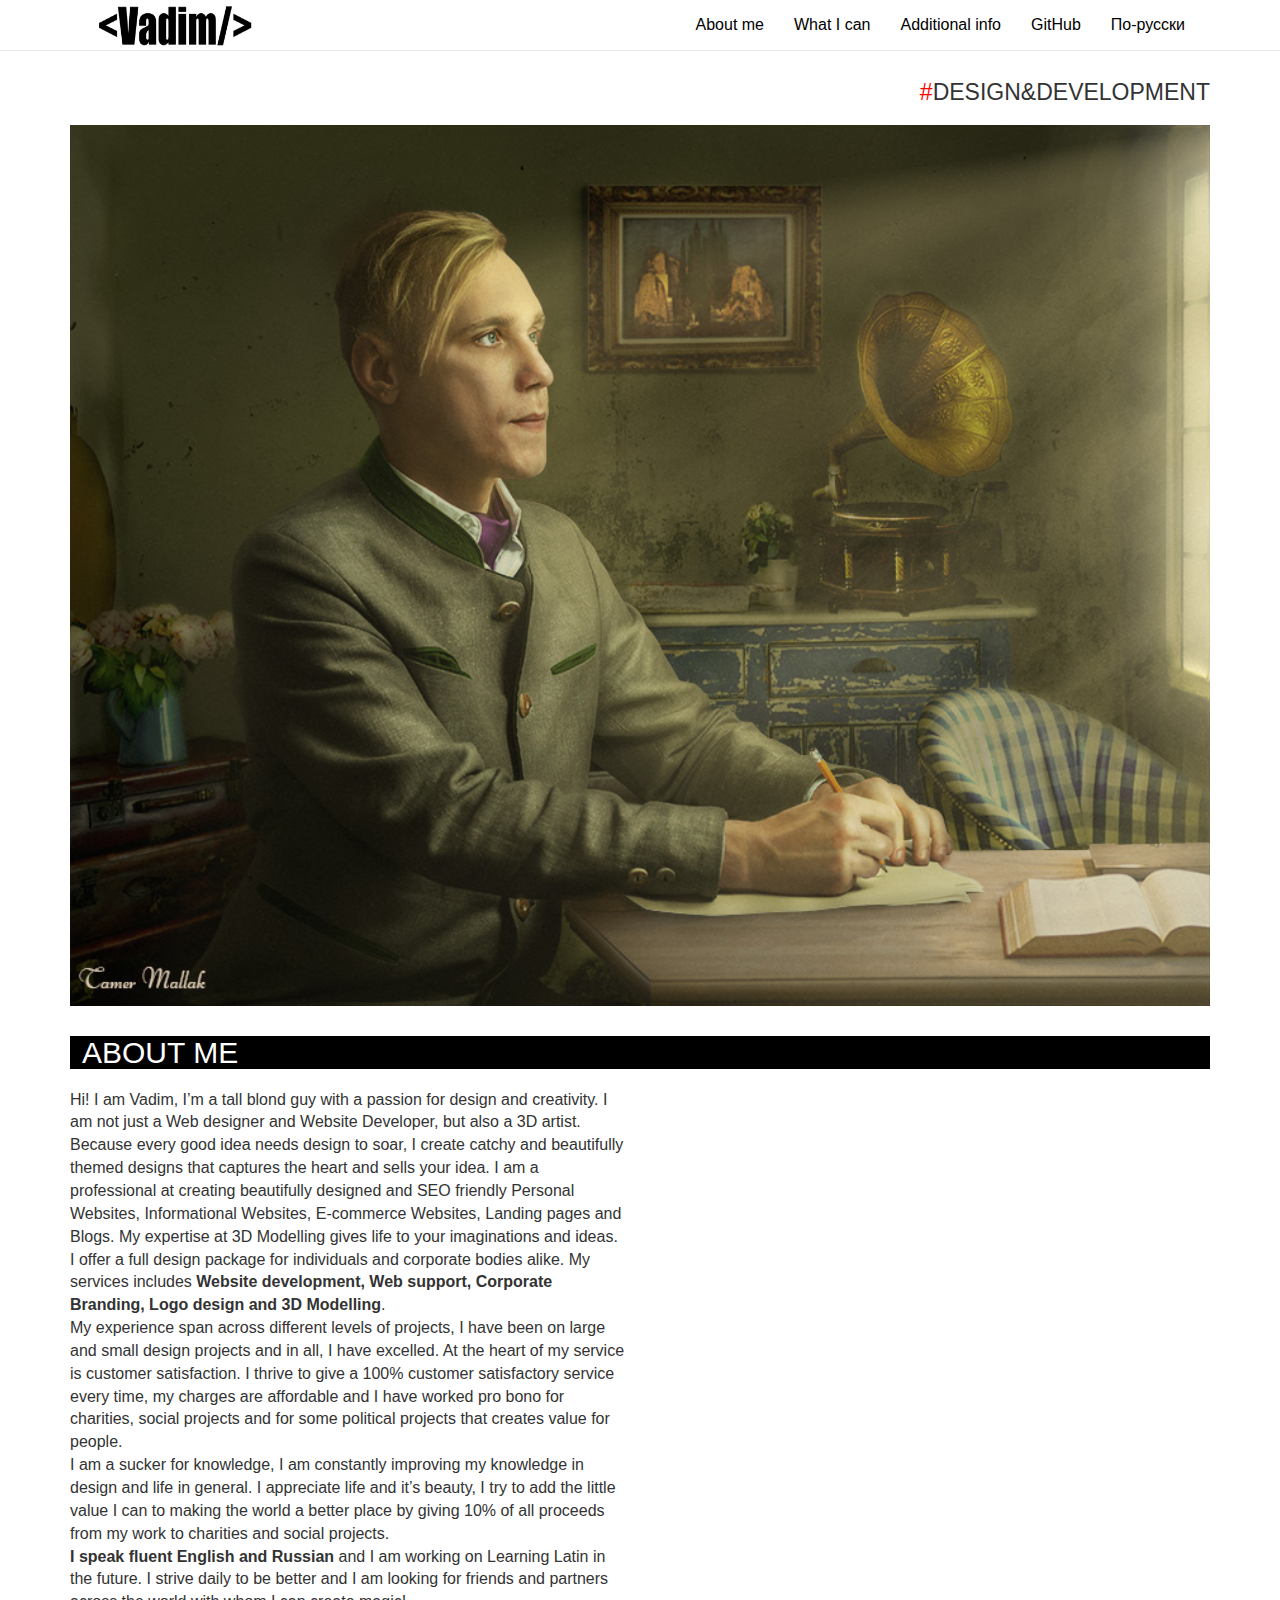
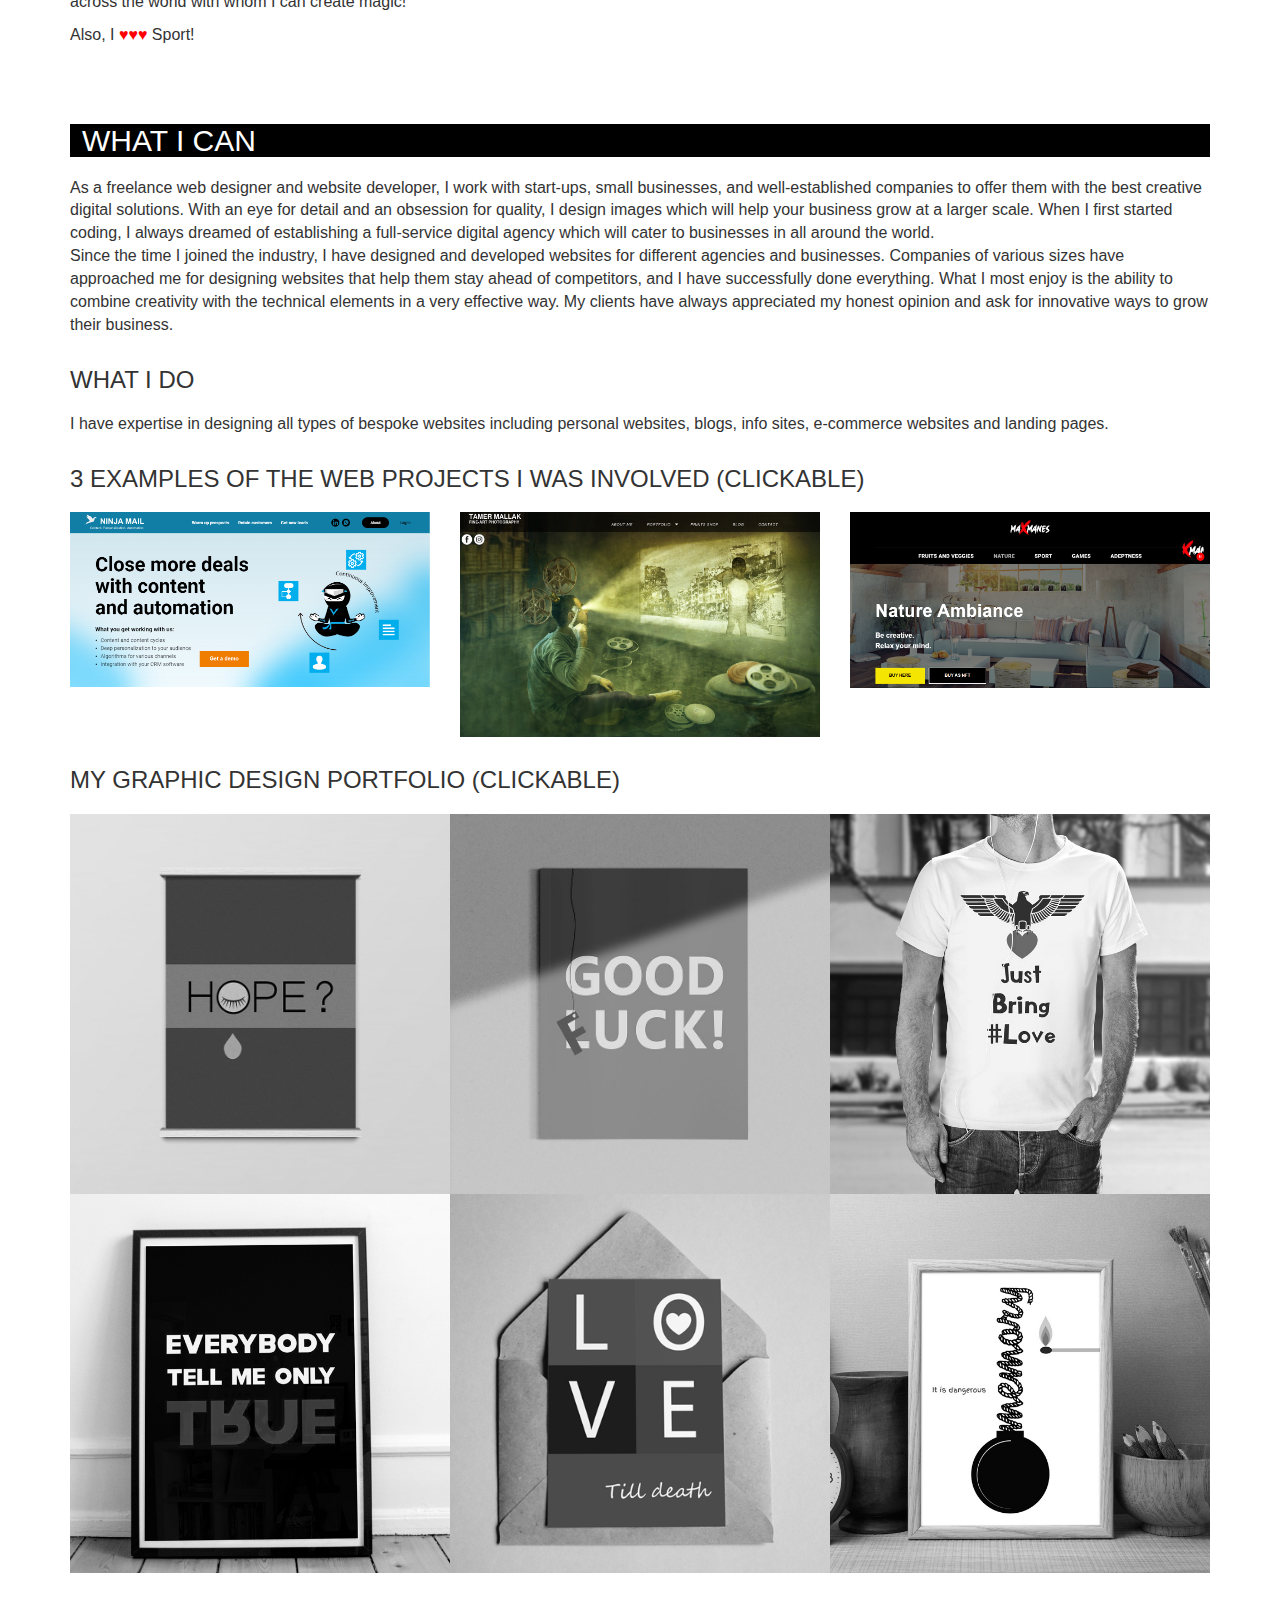
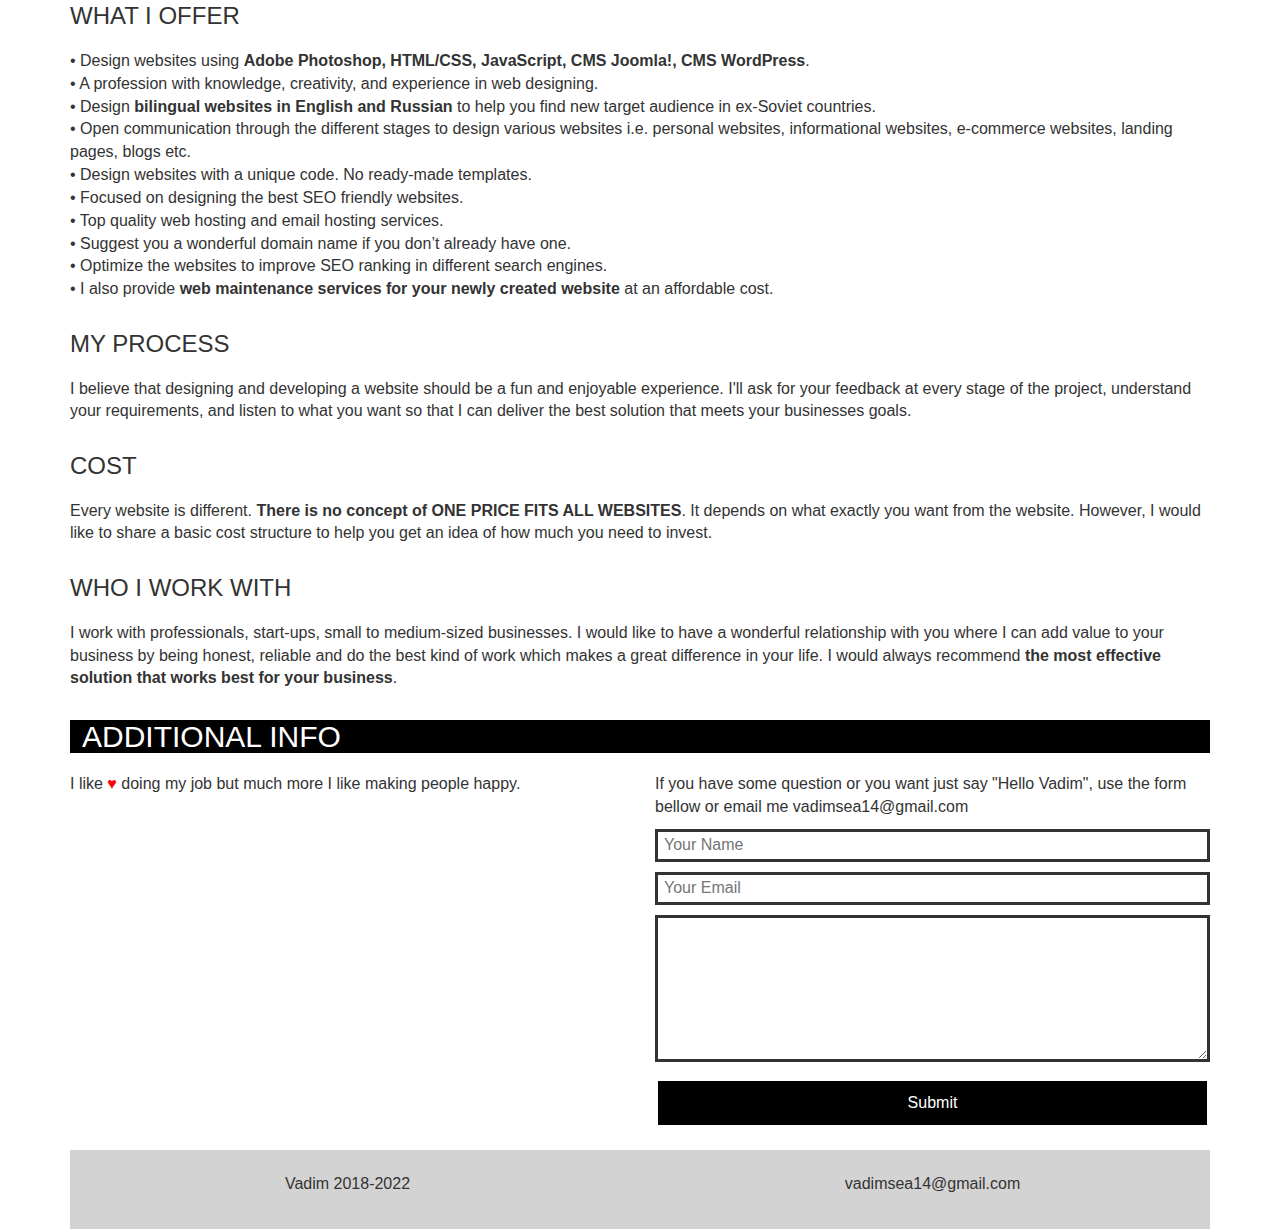
==== index.html @ 3898abb2 "Update index.html" ====
<!DOCTYPE html>
<html lang="en">
  <head>
    <meta charset="utf-8">
	<meta http-equiv="X-UA-Compatible" content="IE=edge">
	<meta name="viewport" content="width=device-width, initial-scale=1">
    <title>VADIM #DESIGN&#38;DEVELOPMENT</title>
    <!-- Bootstrap -->
	<link href="css/bootstrap.css" rel="stylesheet">
	<link href="css/style.css" rel="stylesheet" type="text/css">

	<!-- HTML5 shim and Respond.js for IE8 support of HTML5 elements and media queries -->
	<!-- WARNING: Respond.js doesn't work if you view the page via file:// -->
	<!--[if lt IE 9]>
		  <script src="https://oss.maxcdn.com/html5shiv/3.7.2/html5shiv.min.js"></script>
		  <script src="https://oss.maxcdn.com/respond/1.4.2/respond.min.js"></script>
		<![endif]-->
	  <!-- anchor smooth motion -->
	<script type="text/javascript" src="https://ajax.googleapis.com/ajax/libs/jquery/3.1.0/jquery.min.js"></script>
    <script>
		$(function () {
			$('a[href^="#"]').click(function(){
			var targetHref = $(this).attr('href');
			var $target = $('[name="' + targetHref.substring(1) + '"]');
			var offset = 200;
			if ($target.length) {
				$('html, body').animate({scrollTop: $target.offset().top - offset}, 800);
			}
			return false;
				});
		});
	</script>
	  <script type="text/javascript">
		    document.ondragstart = noselect; 
		    document.onselectstart = noselect; 
		    document.oncontextmenu = noselect; 
		    function noselect() {return false;} 
	</script>
	  
	  
	  
	  
	  
  </head>
  <body style="padding-top: 50px">
    <div class="container">
  <nav class="navbar navbar-default navbar-fixed-top">
	    <div class="container-fluid">
	      <!-- Brand and toggle get grouped for better mobile display -->
	      <div class="navbar-header">
	        <button type="button" class="navbar-toggle collapsed" data-toggle="collapse" data-target="#topFixedNavbar1" aria-expanded="false"><span class="sr-only">Toggle navigation</span><span class="icon-bar"></span><span class="icon-bar"></span><span class="icon-bar"></span></button>
	        <a class="navbar-brand" href="https://vadimsea.github.io/"><img src="images/logo.jpg" width="160" height="50" alt=""/></a></div>
	      <!-- Collect the nav links, forms, and other content for toggling -->
	      <div class="collapse navbar-collapse" id="topFixedNavbar1">
	        <ul class="nav navbar-nav navbar-right">
	                   <li><a href="#about">About me</a></li>
			  <li><a href="#what">What I can</a></li>
			  <li><a href="#info">Additional info</a></li>
			  <li><a href="https://github.com/vadimsea" target="_blank">GitHub</a></li>
			  <li><a href="/po-russki.html">По-русски</a></li>
            </ul>
          </div>
	      <!-- /.navbar-collapse -->
        </div>
	    <!-- /.container-fluid -->
      </nav>
		
		
<h1><span class="colortext">#</span>DESIGN&#38;DEVELOPMENT</h1>		
<div class="wrapper-img">		
  <img src="images/vadimsea.jpg" class="img-responsive" alt="Vadim" style="width: 100%;"/>
</div>
		
<h2>ABOUT ME</h2> <a name="about"></a>

	    
	    <div class="row">
	    <div class="col-sm-6">
	      <p>
			Hi! I am Vadim, I’m a tall blond guy with a passion for design and creativity. I am not just a Web designer and Website Developer, but also a 3D artist. <br>

			Because every good idea needs design to soar, I create catchy and beautifully themed designs that captures the heart and sells your idea. I am a professional at creating beautifully designed and SEO friendly Personal Websites, Informational Websites, E-commerce Websites, Landing pages and Blogs. My expertise at 3D Modelling gives life to your imaginations and ideas. <br>

			I offer a full design package for individuals and corporate bodies alike. My services includes <b>Website development, Web support, Corporate Branding, Logo design and 3D Modelling</b>. <br>

			My experience span across different levels of projects, I have been on large and small design projects and in all, I have excelled. At the heart of my service is customer satisfaction. I thrive to give a 100% customer satisfactory service every time, my charges are affordable and I have worked pro bono for charities, social projects and for some political projects that creates value for people. <br>

			I am a sucker for knowledge, I am constantly improving my knowledge in design and life in general. I appreciate life and it’s beauty, I try to add the little value I can to making the world a better place by giving 10% of all proceeds from my work to charities and social projects. <br>

			<b>I speak fluent English and Russian</b> and I am working on Learning Latin in the future. I strive daily to be better and I am looking for friends and partners across the world with whom I can create magic!


			</p>
				<p>Also, I <span class="colortext">&hearts;</span><span class="colortext">&hearts;</span><span class="colortext">&hearts;</span> Sport!</p>
	    </div>
	    <div class="col-sm-6 other">
	      <iframe src="https://player.vimeo.com/video/448821507" width="100%" height="600" frameborder="0" allow="autoplay; fullscreen" allowfullscreen></iframe>
	    </div>
	  </div>
	    
	    
<h2>WHAT I CAN</h2> <a name="what"></a>
<p>
As a freelance web designer and website developer, I work with start-ups, small businesses, and well-established companies to offer them with the best creative digital solutions. With an eye for detail and an obsession for quality, I design images which will help your business grow at a larger scale. When I first started coding, I always dreamed of establishing a full-service digital agency which will cater to businesses in all around the world. <br>

Since the time I joined the industry, I have designed and developed websites for different agencies and businesses. Companies of various sizes have approached me for designing websites that help them stay ahead of competitors, and I have successfully done everything.  What I most enjoy is the ability to combine creativity with the technical elements in a very effective way. My clients have always appreciated my honest opinion and ask for innovative ways to grow their business. </p>

<h3>WHAT I DO</h3>
<p>
I have expertise in designing all types of bespoke websites including personal websites, blogs, info sites, e-commerce websites and landing pages.
</p>

<h3>3 EXAMPLES OF THE WEB PROJECTS I WAS INVOLVED (CLICKABLE)</h3> <a name="examples"></a>
<div class="row">
  <!--<div class="col-xs-6 col-md-4"><a href="https://crystalteaches.com/" target="_blank"><img src="images/crystal.jpeg" class="img-responsive" alt="crystal" style="width: 100%;"/></a></div>-->
  <div class="col-xs-6 col-md-4"><a href="https://ninjamail.click/" target="_blank"><img src="images/ninjamail.png" class="img-responsive" alt="purl" style="width: 100%;"/></a></div>
  <div class="col-xs-6 col-md-4"><a href="http://www.tamer-art.com/" target="_blank"><img src="images/tamer.jpeg" class="img-responsive" alt="tamer" style="width: 100%;"/></a></div>
  <div class="col-xs-6 col-md-4"><a href="https://maxmanes.com/" target="_blank"><img src="images/maxmanes.png" class="img-responsive" alt="cubepapa" style="width: 100%;"/></a></div>
</div>	    
	    
	    
	    
	    
<h3>MY GRAPHIC DESIGN PORTFOLIO (CLICKABLE)</h3>    
<div class="-fx-image-gal">
	<div class="-fx-gal-item">
		<div class="-fx-gal-image-thumb" tabindex="1">
			<a href="https://vadimsea.github.io/images/629c2c74491435.5c31e73e9cffa.jpg" target="_blank">
				<img src="images/629c2c74491435.5c31e73e9cffa.jpg" />
			</a>
		</div>
	</div><!-- /-fx-gal-item -->

	<div class="-fx-gal-item">
		<div class="-fx-gal-image-thumb" tabindex="1">
			<a href="https://vadimsea.github.io/images/luck-fuck.jpg" target="_blank">
				<img src="images/luck-fuck.jpg" />
			</a>
		</div>
	</div><!-- /-fx-gal-item -->

	<div class="-fx-gal-item">
		<div class="-fx-gal-image-thumb" tabindex="1">
			<a href="https://vadimsea.github.io/images/love.jpg" target="_blank">
				<img src="images/love.jpg" />
			</a>
		</div>
	</div><!-- /-fx-gal-item -->

	<div class="-fx-gal-item">
		<div class="-fx-gal-image-thumb" tabindex="1">
			<a href="https://vadimsea.github.io/images/True3.jpg" target="_blank">
				<img src="images/True3.jpg" />
			</a>
		</div>
	</div><!-- /-fx-gal-item -->

	<div class="-fx-gal-item">
		<div class="-fx-gal-image-thumb" tabindex="1">
			<a href="https://vadimsea.github.io/images/love-red1.png" target="_blank">
				<img src="images/love-red1.png" />
			</a>
		</div>
	</div><!-- /-fx-gal-item -->

	<div class="-fx-gal-item">
		<div class="-fx-gal-image-thumb" tabindex="1">
			<a href="https://vadimsea.github.io/images/Memory2.jpg" target="_blank">
				<img src="images/Memory2.jpg" />
			</a>
		</div>
	</div><!-- /-fx-gal-item -->
</div><!-- /gallery -->	    
	          
	    
	    
	    
	    
	    
	    

<h3>WHAT I OFFER</h3>
<p>
•	Design websites using <b>Adobe Photoshop, HTML/CSS, JavaScript, CMS Joomla!, CMS WordPress</b>. <br>
•	A profession with knowledge, creativity, and experience in web designing.<br>
•	Design <b>bilingual websites in English and Russian</b> to help you find new target audience in ex-Soviet countries.<br>
•	Open communication through the different stages to design various websites i.e. personal websites, informational 	  websites, e-commerce websites, landing pages, blogs etc. <br>
•	Design websites with a unique code. No ready-made templates.<br>
•	Focused on designing the best SEO friendly websites.<br>
•	Top quality web hosting and email hosting services. <br>
•	Suggest you a wonderful domain name if you don’t already have one.<br>
•	Optimize the websites to improve SEO ranking in different search engines.<br>
•	I also provide <b>web maintenance services for your newly created website</b> at an affordable cost. <br>
</p>
<h3>MY PROCESS</h3>
<p>
I believe that designing and developing a website should be a fun and enjoyable experience. I'll ask for your feedback at every stage of the project, understand your requirements, and listen to what you want so that I can deliver the best solution that meets your businesses goals.
</p>
<h3>COST</h3>
<p>
Every website is different. <b>There is no concept of ONE PRICE FITS ALL WEBSITES</b>. It depends on what exactly you want from the website. However, I would like to share a basic cost structure to help you get an idea of how much you need to invest.
</p>
<h3>WHO I WORK WITH</h3>
<p>
I work with professionals, start-ups, small to medium-sized businesses. I would like to have a wonderful relationship with you where I can add value to your business by being honest, reliable and do the best kind of work which makes a great difference in your life. I would always recommend <b>the most effective solution that works best for your business</b>.  
</p>		
	    
	    
<h2>ADDITIONAL INFO</h2> <a name="info"></a>
<div class="row">
  <div class="col-md-6">
<p>I like <span class="colortext">&hearts;</span> doing my job but much more I like making people happy. <br>
</p>
		
  
  <div class="embed-responsive embed-responsive-16by9">
  <iframe src="https://player.vimeo.com/video/296215792" width="100%" height="100%" frameborder="0" webkitallowfullscreen mozallowfullscreen allowfullscreen></iframe>
</div>
	
  </div>
  <div class="col-md-6">
<p>If you have some question or you want just say "Hello Vadim", use the form bellow or email me vadimsea14@gmail.com</p>
  <form class="contact_form" action="contact-form.php" method="post" style="text-align: center;">
		 <p>
           <input type="text"  name="name" placeholder="Your Name" required />
        </p>
        <p>
          <input type="email" name="email" placeholder="Your Email" required />
        </p>

        <p>
          <textarea name="message" cols="40" rows="6" required ></textarea>
        </p>
        <p>
          <button class="submit" type="submit">Submit</button>
        </p>
</form>
	
  </div>
</div>
		
<footer class="footer-vadzim">
  <div class="row" style="text-align: center;">
	  <div class="col-md-6">
	  	<p>Vadim 2018-2022</p>
	  </div>
	  <div class="col-md-6">
	  	<p>vadimsea14@gmail.com</p>
	  </div>
  </div>
</footer>

<!-- jQuery (necessary for Bootstrap's JavaScript plugins) --> 
	<script src="js/jquery-1.11.3.min.js"></script>

	<!-- Include all compiled plugins (below), or include individual files as needed --> 
	<script src="js/bootstrap.js"></script>
  </body>
</html>
---- css/style.css ----
@charset "utf-8";

body {
	cursor: url("../images/cursor.cur"), auto;
}


.footer-vadzim {
	height: 100%;
    width: 100%;
    background: lightgray;
	margin-top: 12px;
	padding: 23px 0px;
}

.colortext {
	color: red;
}



/*///////////// gallery CSS /////////////*/

.-fx-image-gal {
	display: flex;
	flex-direction: column;
	flex-wrap: wrap;
	margin: 0 auto;
	width: 100%;
	/*max-width: 960px;*/
	justify-content: center;
}
.-fx-gal-item {
	width: 100%;
	margin: 0px;
	padding: 0px;
	overflow: hidden;
}

.-fx-gal-item a {
	padding: 0;
	margin: 0;
	width: 100%;
	height: 100%;
	background-color: white;
}

.-fx-gal-image-thumb img {
	width: 100%;
	cursor: pointer;
	-webkit-filter: grayscale(100%);
	-moz-filter: grayscale(100%);
	filter: grayscale(100%);
	transform: scale(1.1);
	transition: all 0.5s ease;
}

.-fx-gal-image-thumb:hover img {
	cursor: pointer;
	-webkit-filter: grayscale(0%);
	-moz-filter: grayscale(0%);
	filter: grayscale(0%);
	transform: scale(1.5);
	transition: all 0.5s ease;
}
@media (min-width: 420px) {
	.-fx-image-gal {
		flex-direction: row;
		flex-wrap: wrap;
	}
	.-fx-gal-item {
		width: 50%;
	}
}
@media (min-width: 768px) {
	.-fx-gal-item {
		width: 33.33%;
	}
}
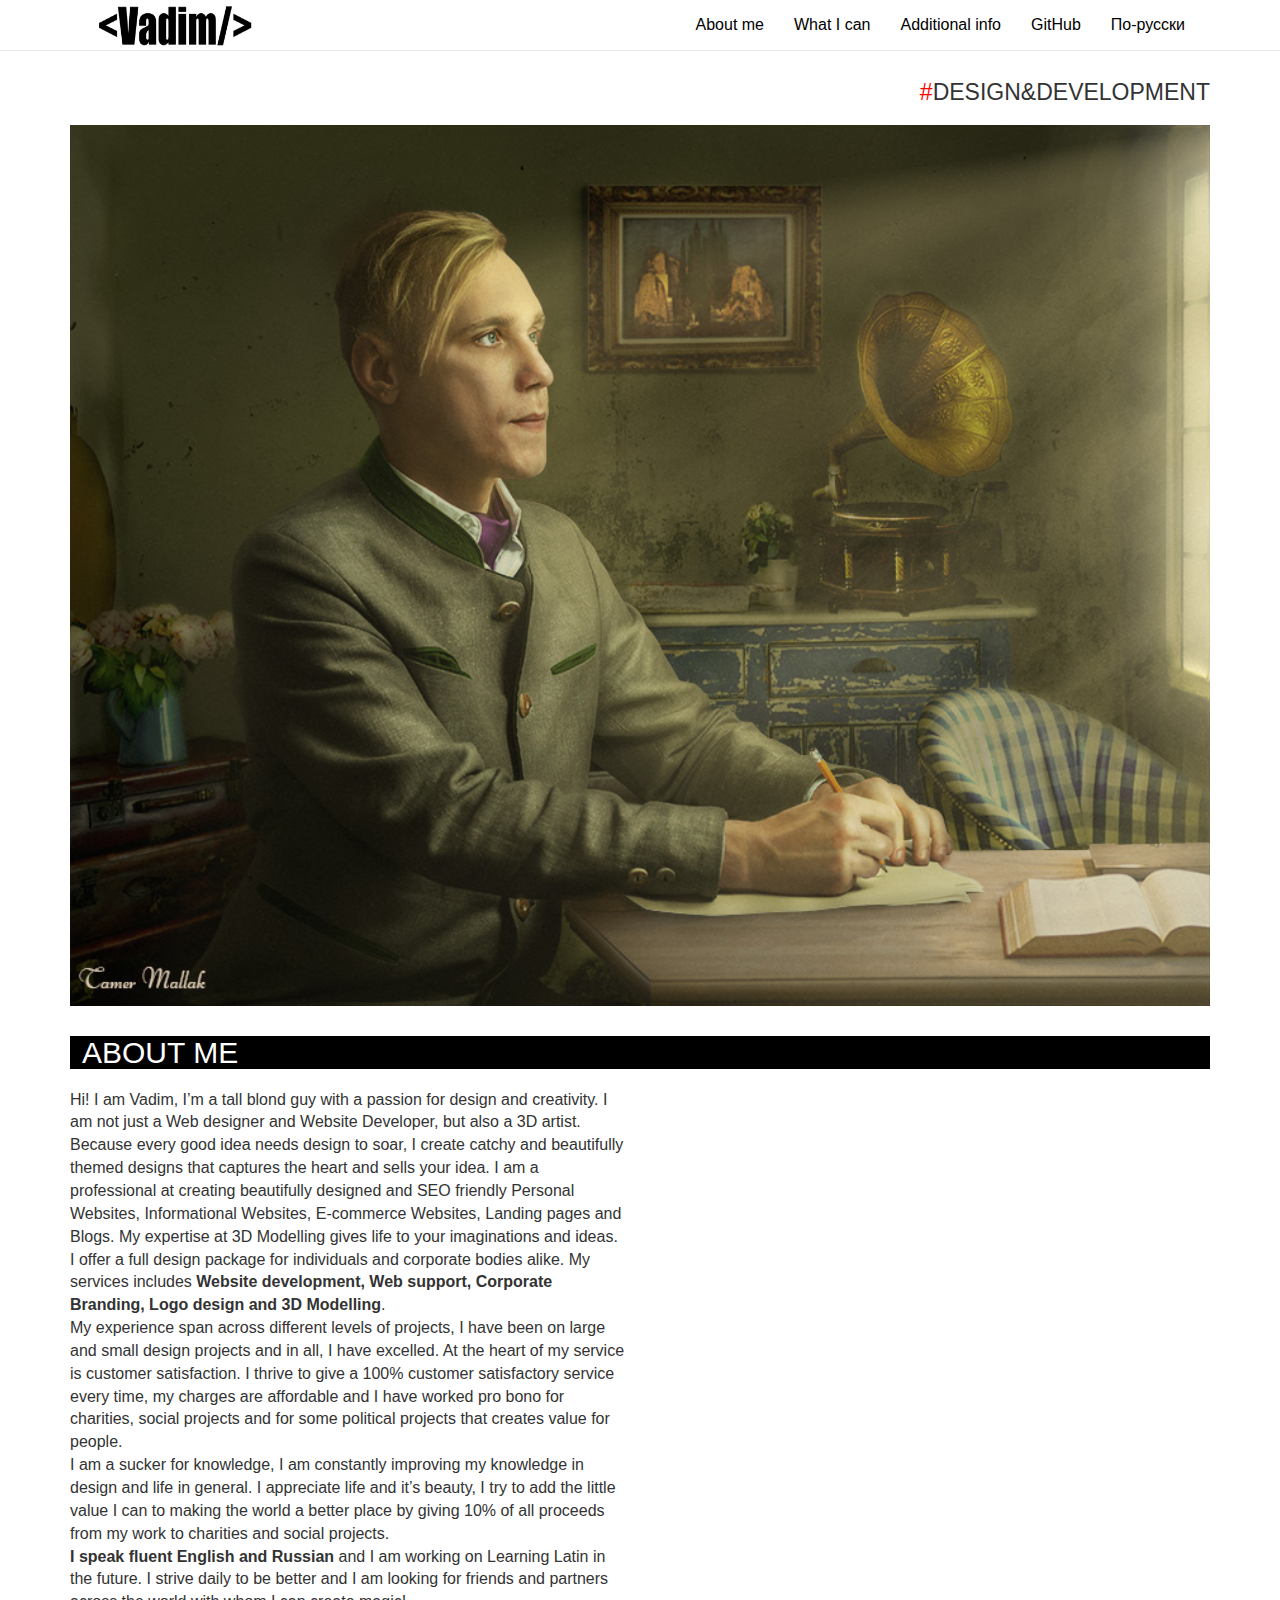
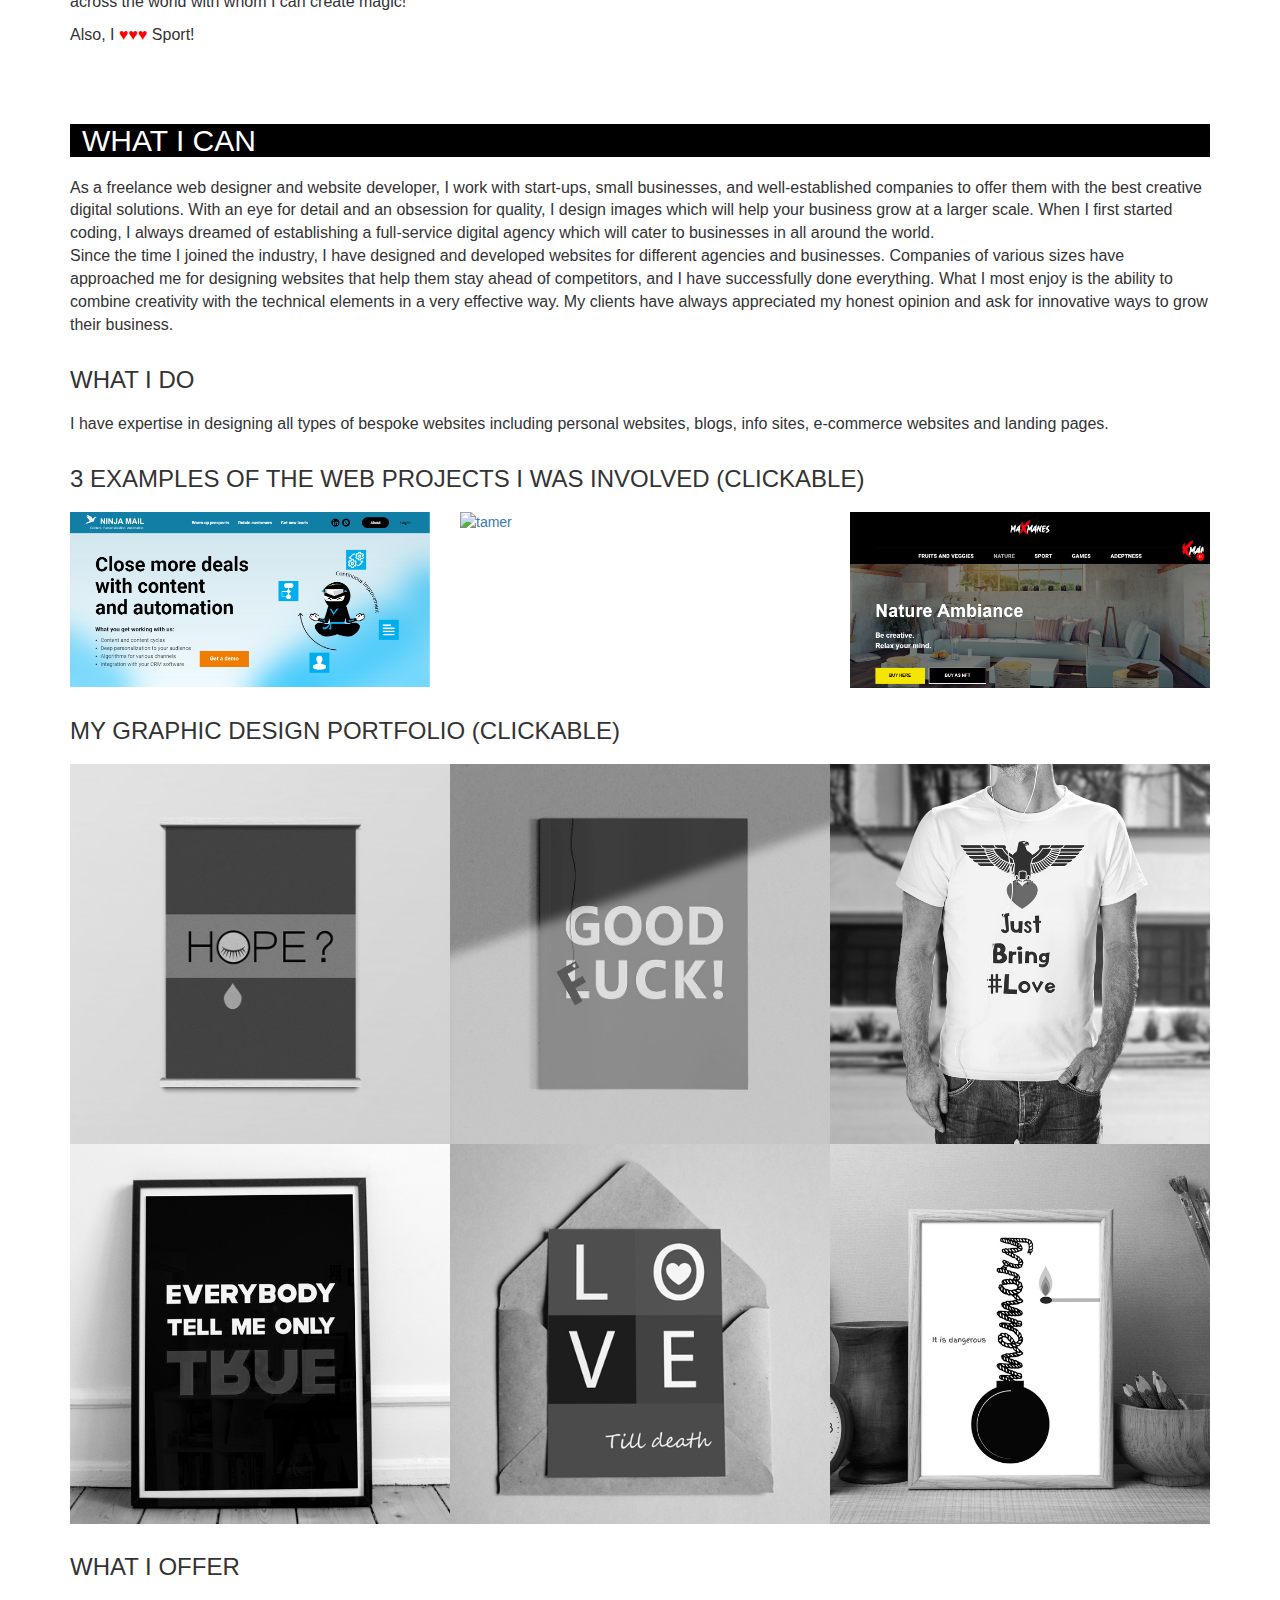
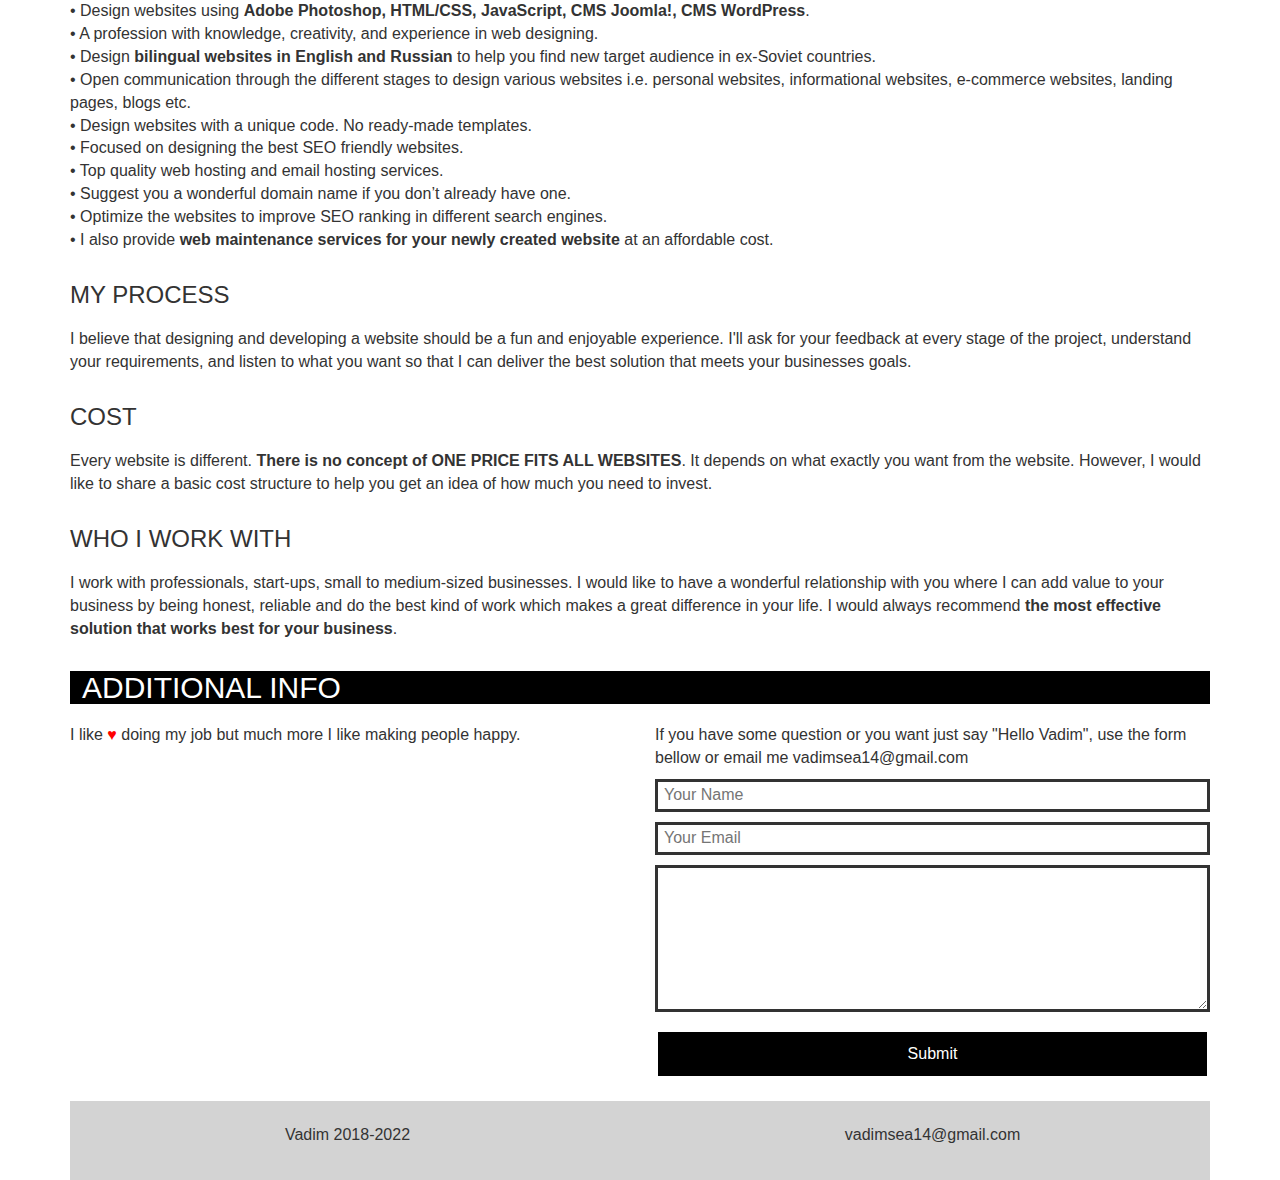
==== commit c9c3b417: "Update index.html" ====
--- a/index.html
+++ b/index.html
@@ -114,7 +114,7 @@
 <div class="row">
   <!--<div class="col-xs-6 col-md-4"><a href="https://crystalteaches.com/" target="_blank"><img src="images/crystal.jpeg" class="img-responsive" alt="crystal" style="width: 100%;"/></a></div>-->
   <div class="col-xs-6 col-md-4"><a href="https://ninjamail.click/" target="_blank"><img src="images/ninjamail.png" class="img-responsive" alt="purl" style="width: 100%;"/></a></div>
-  <div class="col-xs-6 col-md-4"><a href="http://www.tamer-art.com/" target="_blank"><img src="images/tamer.jpeg" class="img-responsive" alt="tamer" style="width: 100%;"/></a></div>
+  <div class="col-xs-6 col-md-4"><a href="http://www.tamer-art.com/" target="_blank"><img src="images/tamerart.png" class="img-responsive" alt="tamer" style="width: 100%;"/></a></div>
   <div class="col-xs-6 col-md-4"><a href="https://maxmanes.com/" target="_blank"><img src="images/maxmanes.png" class="img-responsive" alt="cubepapa" style="width: 100%;"/></a></div>
 </div>	    
 	    
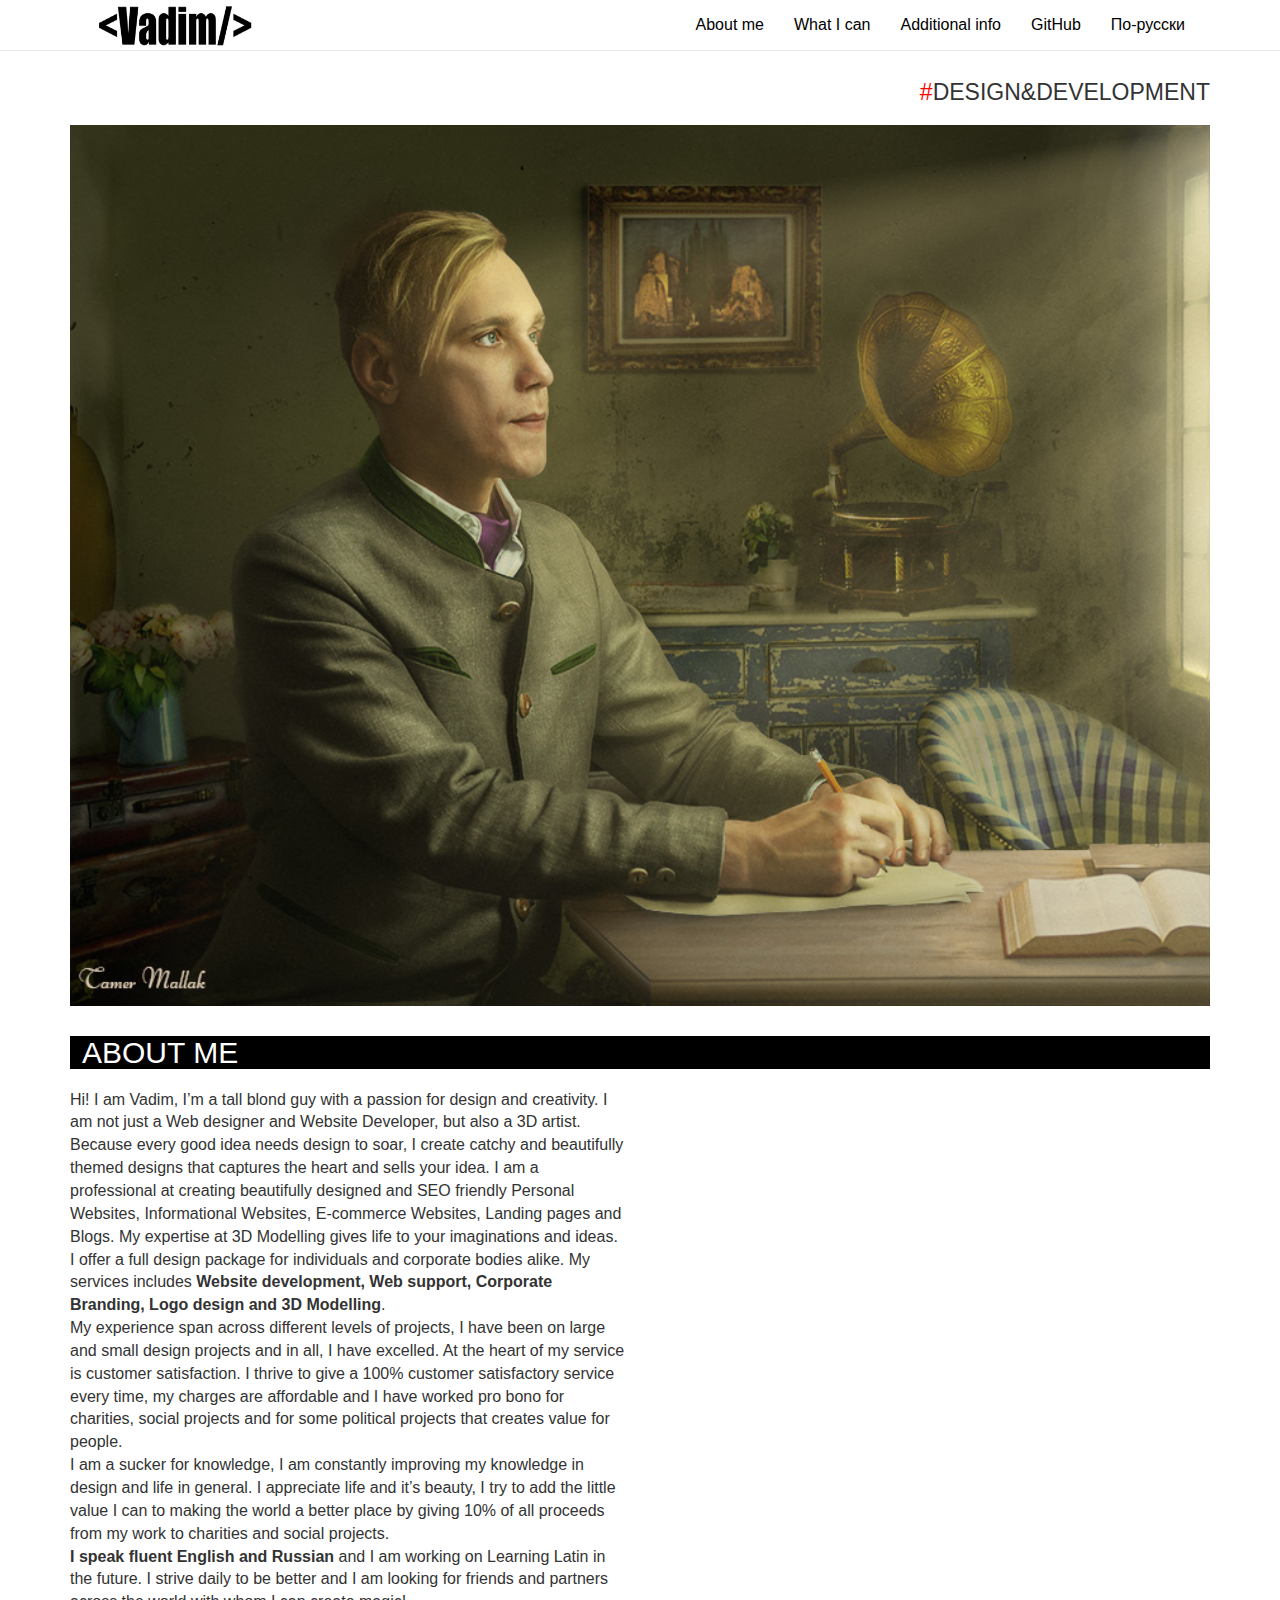
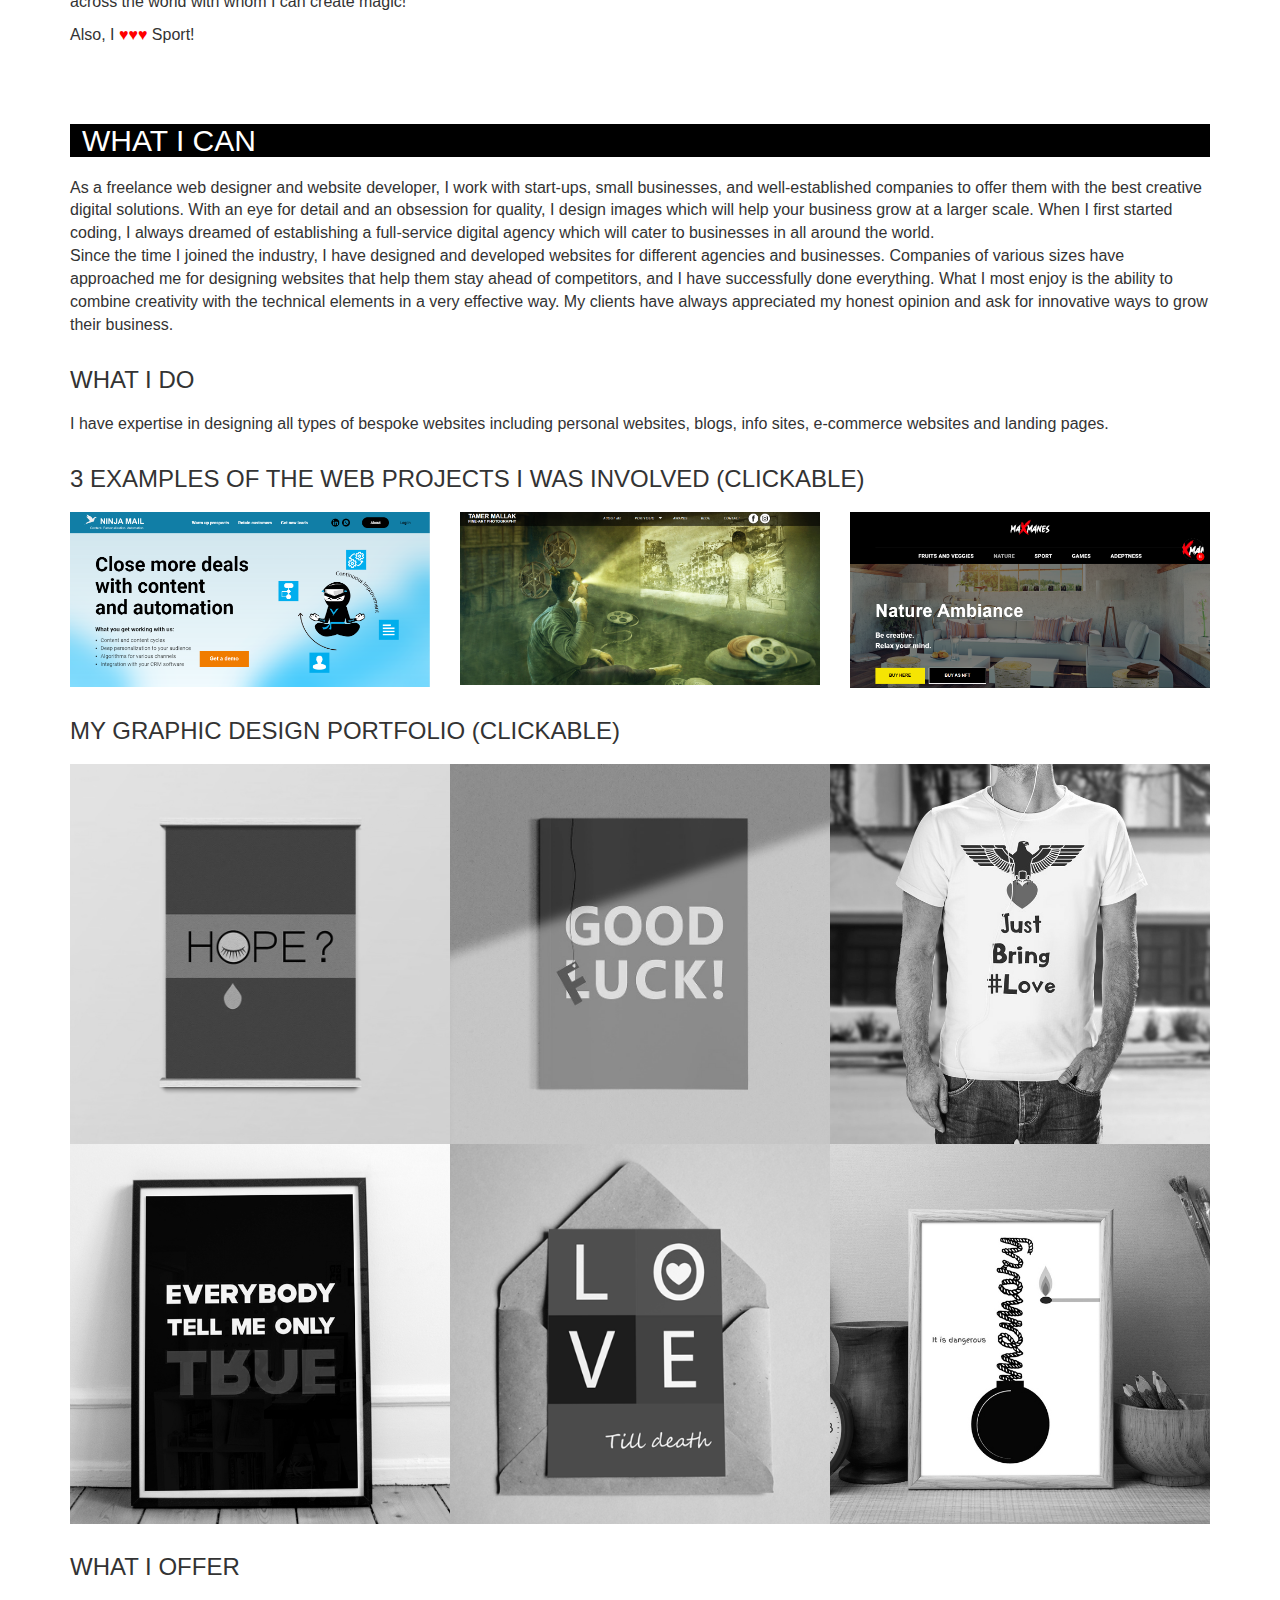
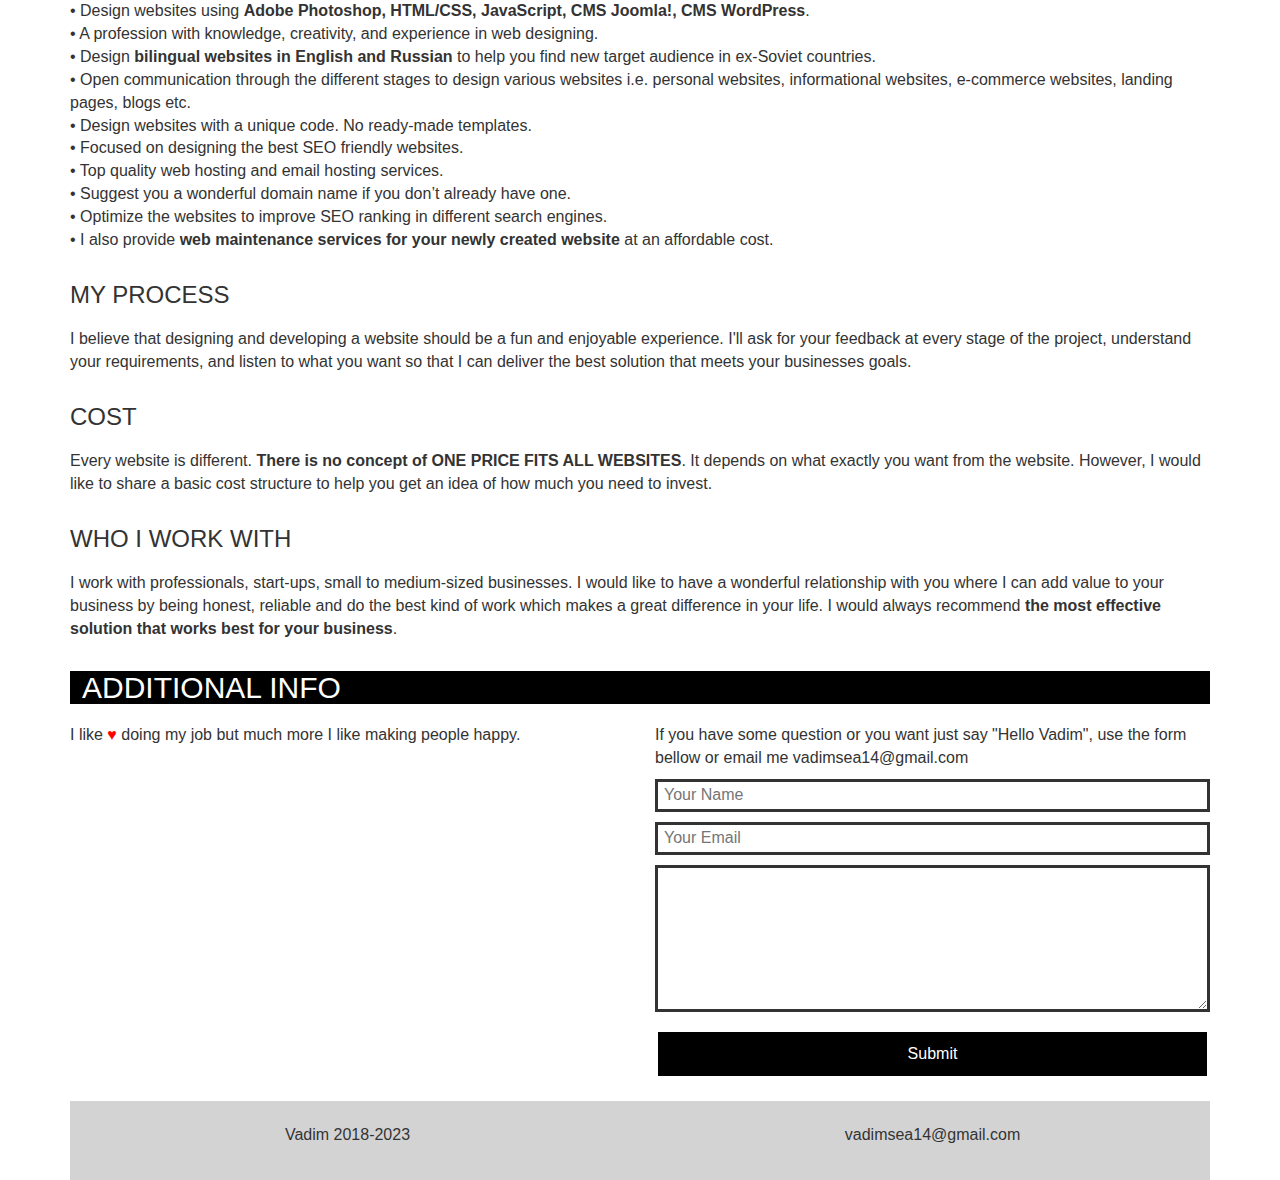
==== commit dbde8ab2: "Update index.html" ====
--- a/index.html
+++ b/index.html
@@ -242,7 +242,7 @@
 <footer class="footer-vadzim">
   <div class="row" style="text-align: center;">
 	  <div class="col-md-6">
-	  	<p>Vadim 2018-2022</p>
+	  	<p>Vadim 2018-2023</p>
 	  </div>
 	  <div class="col-md-6">
 	  	<p>vadimsea14@gmail.com</p>
--- a/css/style.css
+++ b/css/style.css
@@ -80,10 +80,3 @@
 
 
 
-
-
-
-
-
-
-
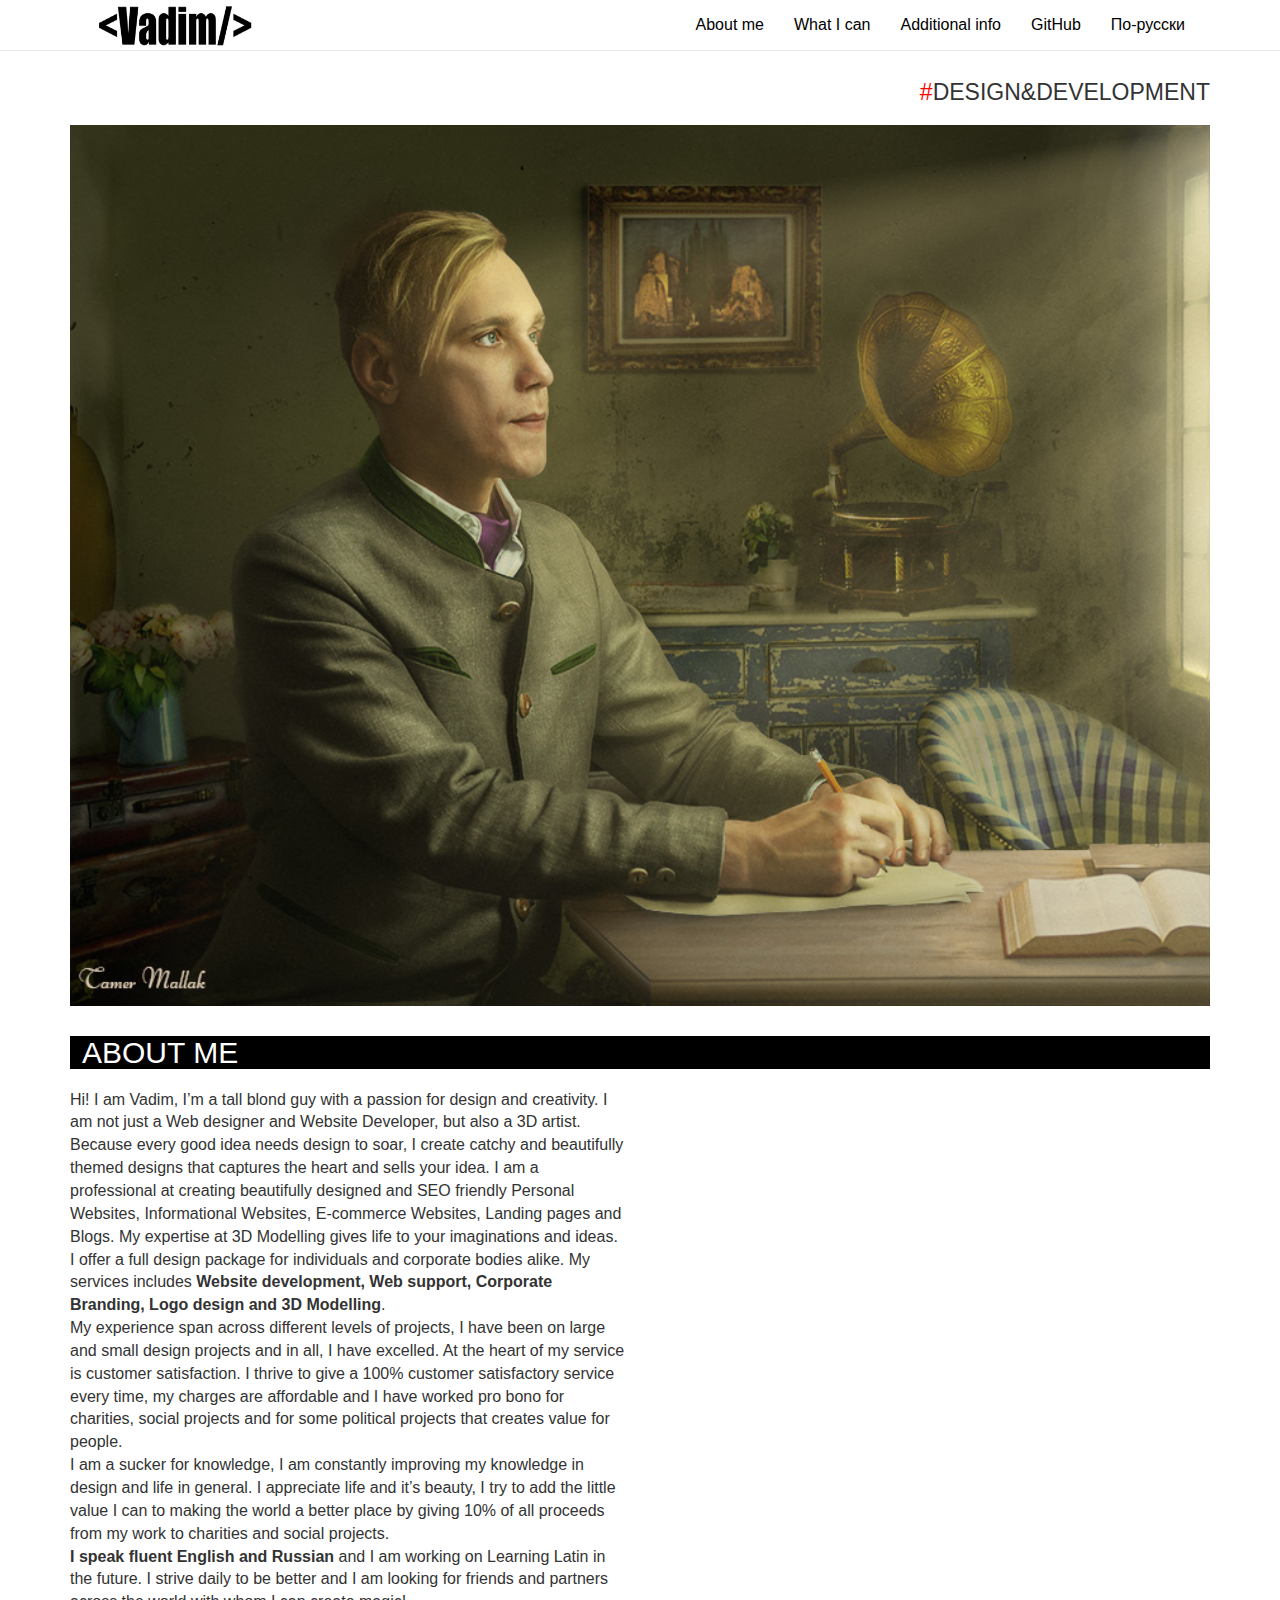
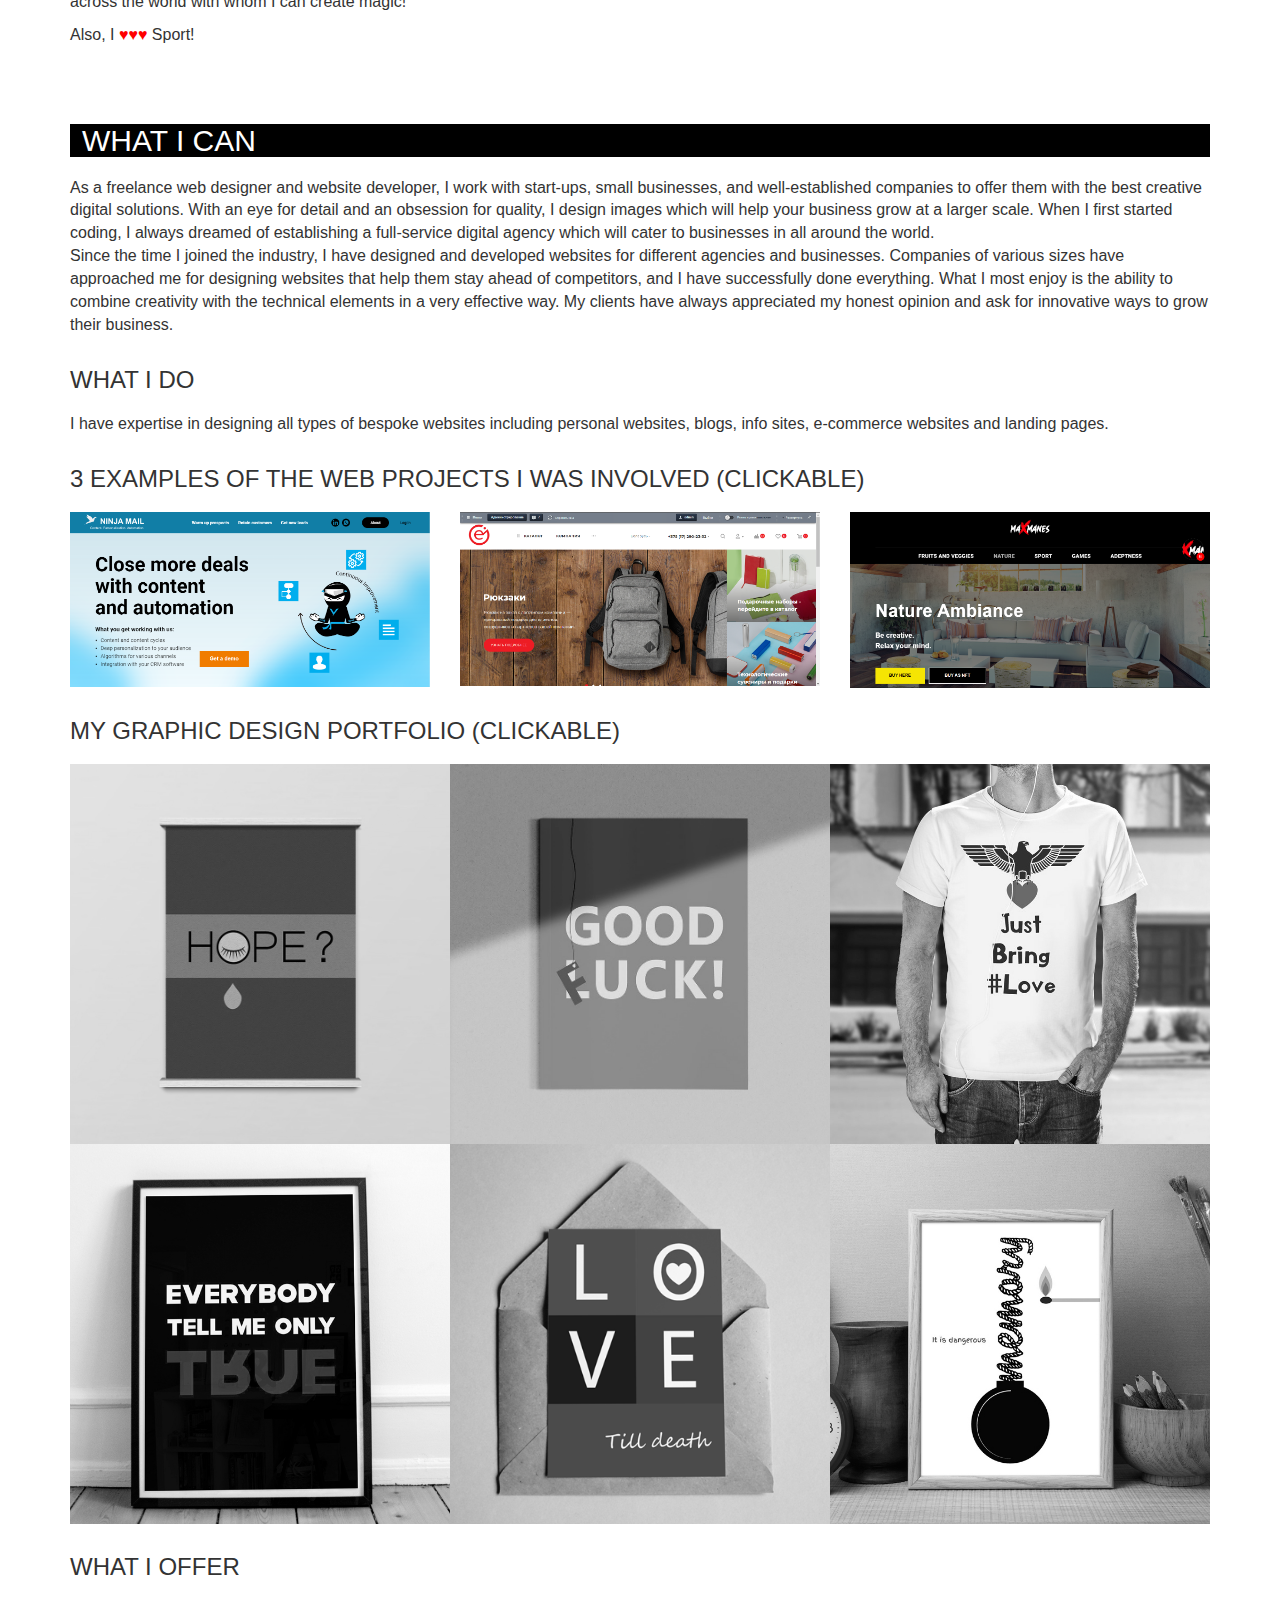
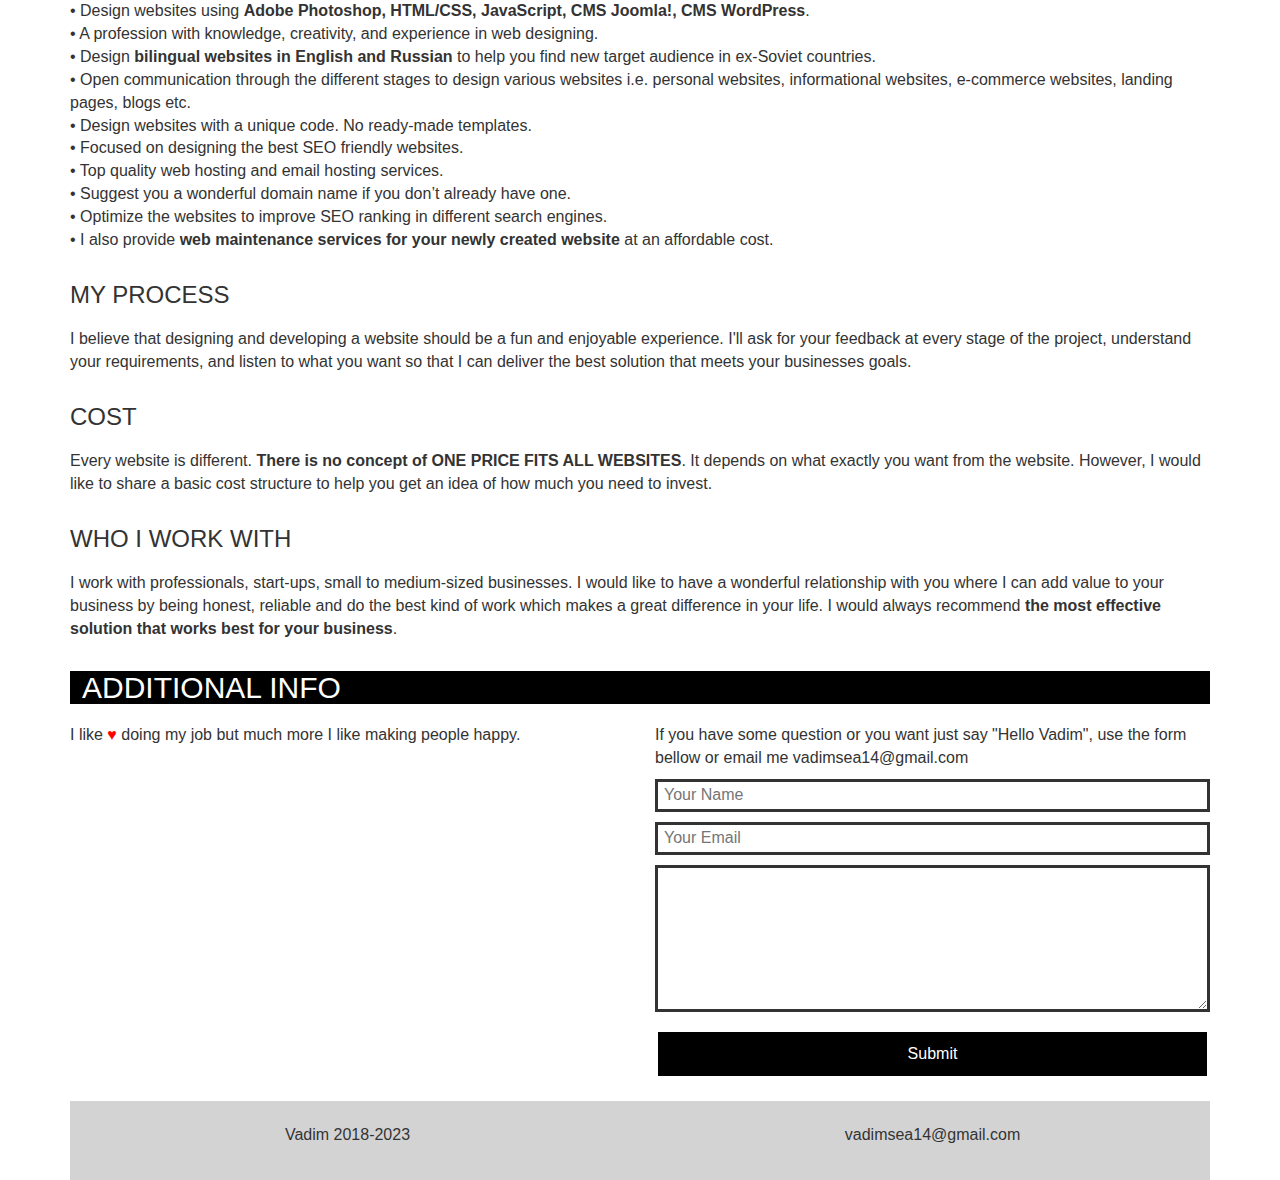
==== commit e65f71d4: "Update index.html" ====
--- a/index.html
+++ b/index.html
@@ -113,9 +113,9 @@
 <h3>3 EXAMPLES OF THE WEB PROJECTS I WAS INVOLVED (CLICKABLE)</h3> <a name="examples"></a>
 <div class="row">
   <!--<div class="col-xs-6 col-md-4"><a href="https://crystalteaches.com/" target="_blank"><img src="images/crystal.jpeg" class="img-responsive" alt="crystal" style="width: 100%;"/></a></div>-->
-  <div class="col-xs-6 col-md-4"><a href="https://ninjamail.click/" target="_blank"><img src="images/ninjamail.png" class="img-responsive" alt="purl" style="width: 100%;"/></a></div>
-  <div class="col-xs-6 col-md-4"><a href="http://www.tamer-art.com/" target="_blank"><img src="images/tamerart.png" class="img-responsive" alt="tamer" style="width: 100%;"/></a></div>
-  <div class="col-xs-6 col-md-4"><a href="https://maxmanes.com/" target="_blank"><img src="images/maxmanes.png" class="img-responsive" alt="cubepapa" style="width: 100%;"/></a></div>
+  <div class="col-xs-6 col-md-4"><a href="https://ninjamail.click/" target="_blank"><img src="images/ninjamail.png" class="img-responsive" alt="ninjamail" style="width: 100%;"/></a></div>
+  <div class="col-xs-6 col-md-4"><a href="http://www.tamer-art.com/" target="_blank"><img src="images/e-gifts.png" class="img-responsive" alt="e-gifts" style="width: 100%;"/></a></div>
+  <div class="col-xs-6 col-md-4"><a href="https://maxmanes.com/" target="_blank"><img src="images/maxmanes.png" class="img-responsive" alt="maxmaines" style="width: 100%;"/></a></div>
 </div>	    
 	    
 	    
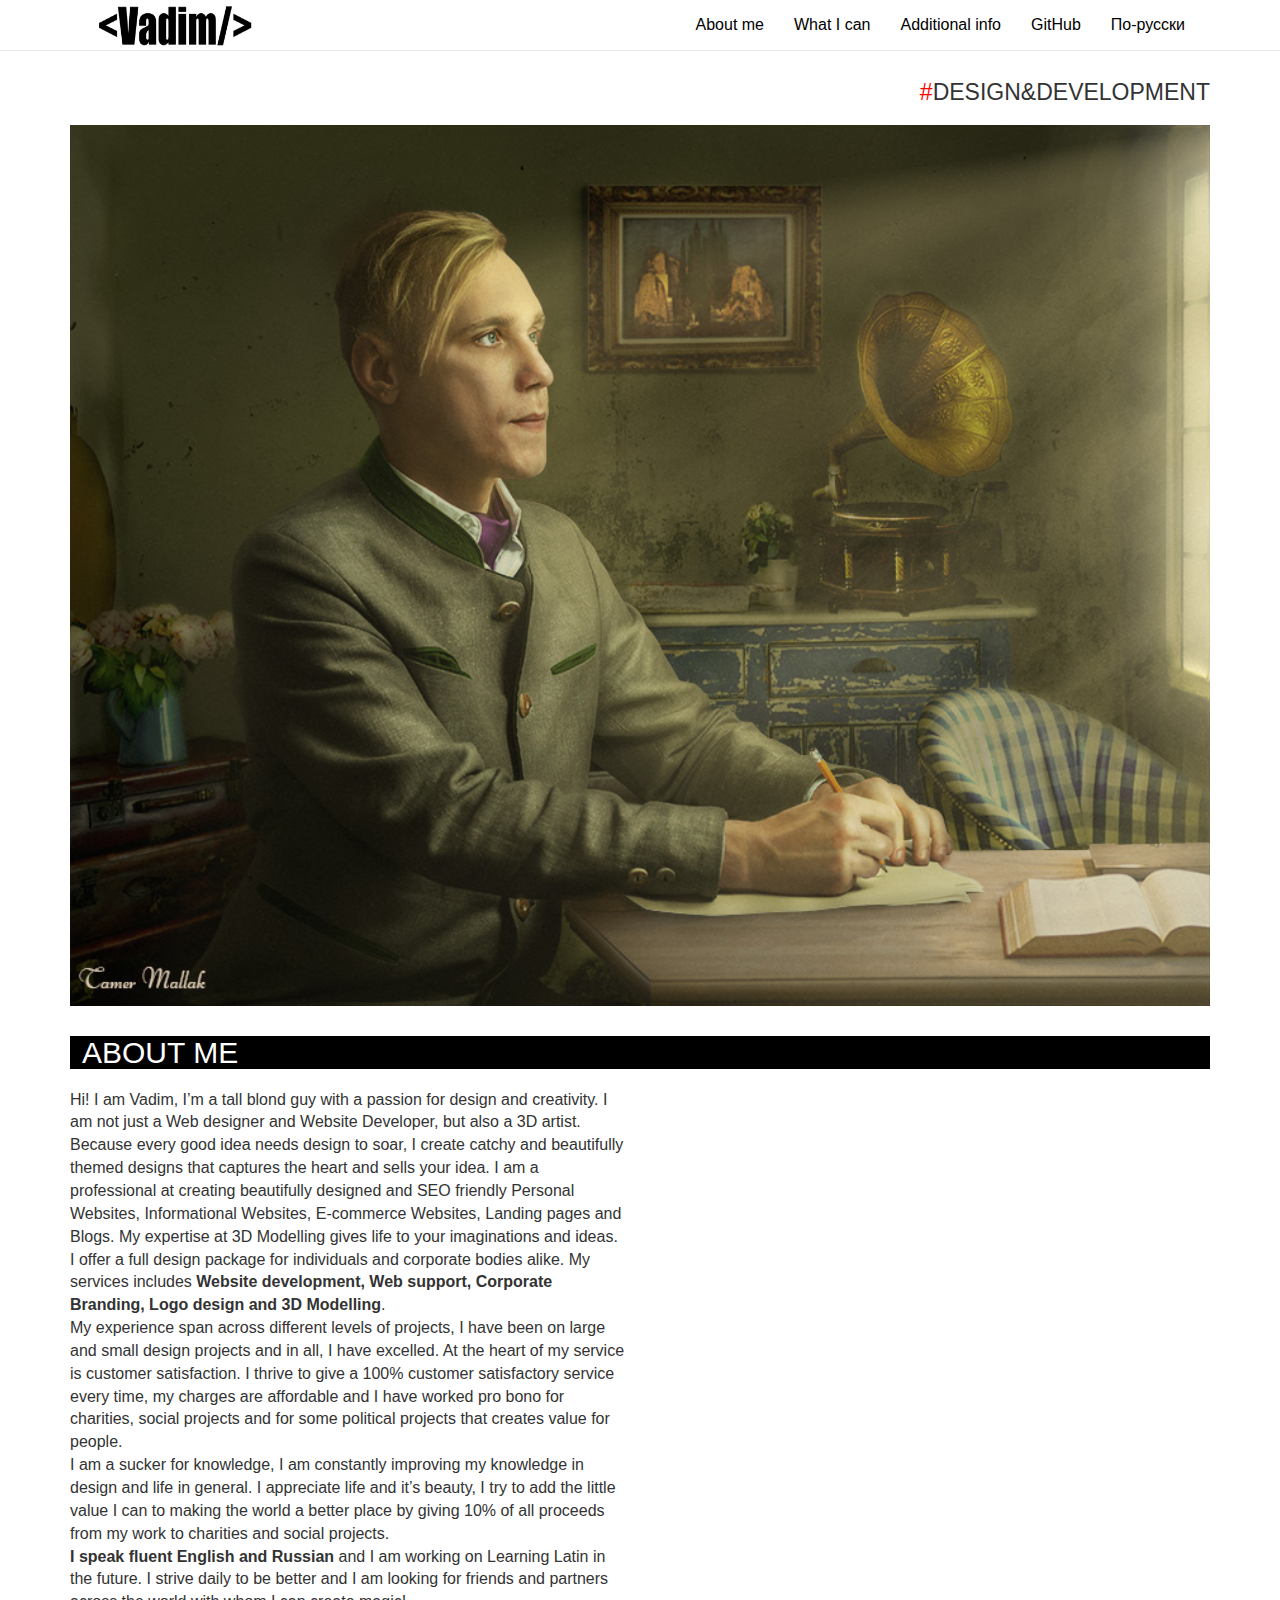
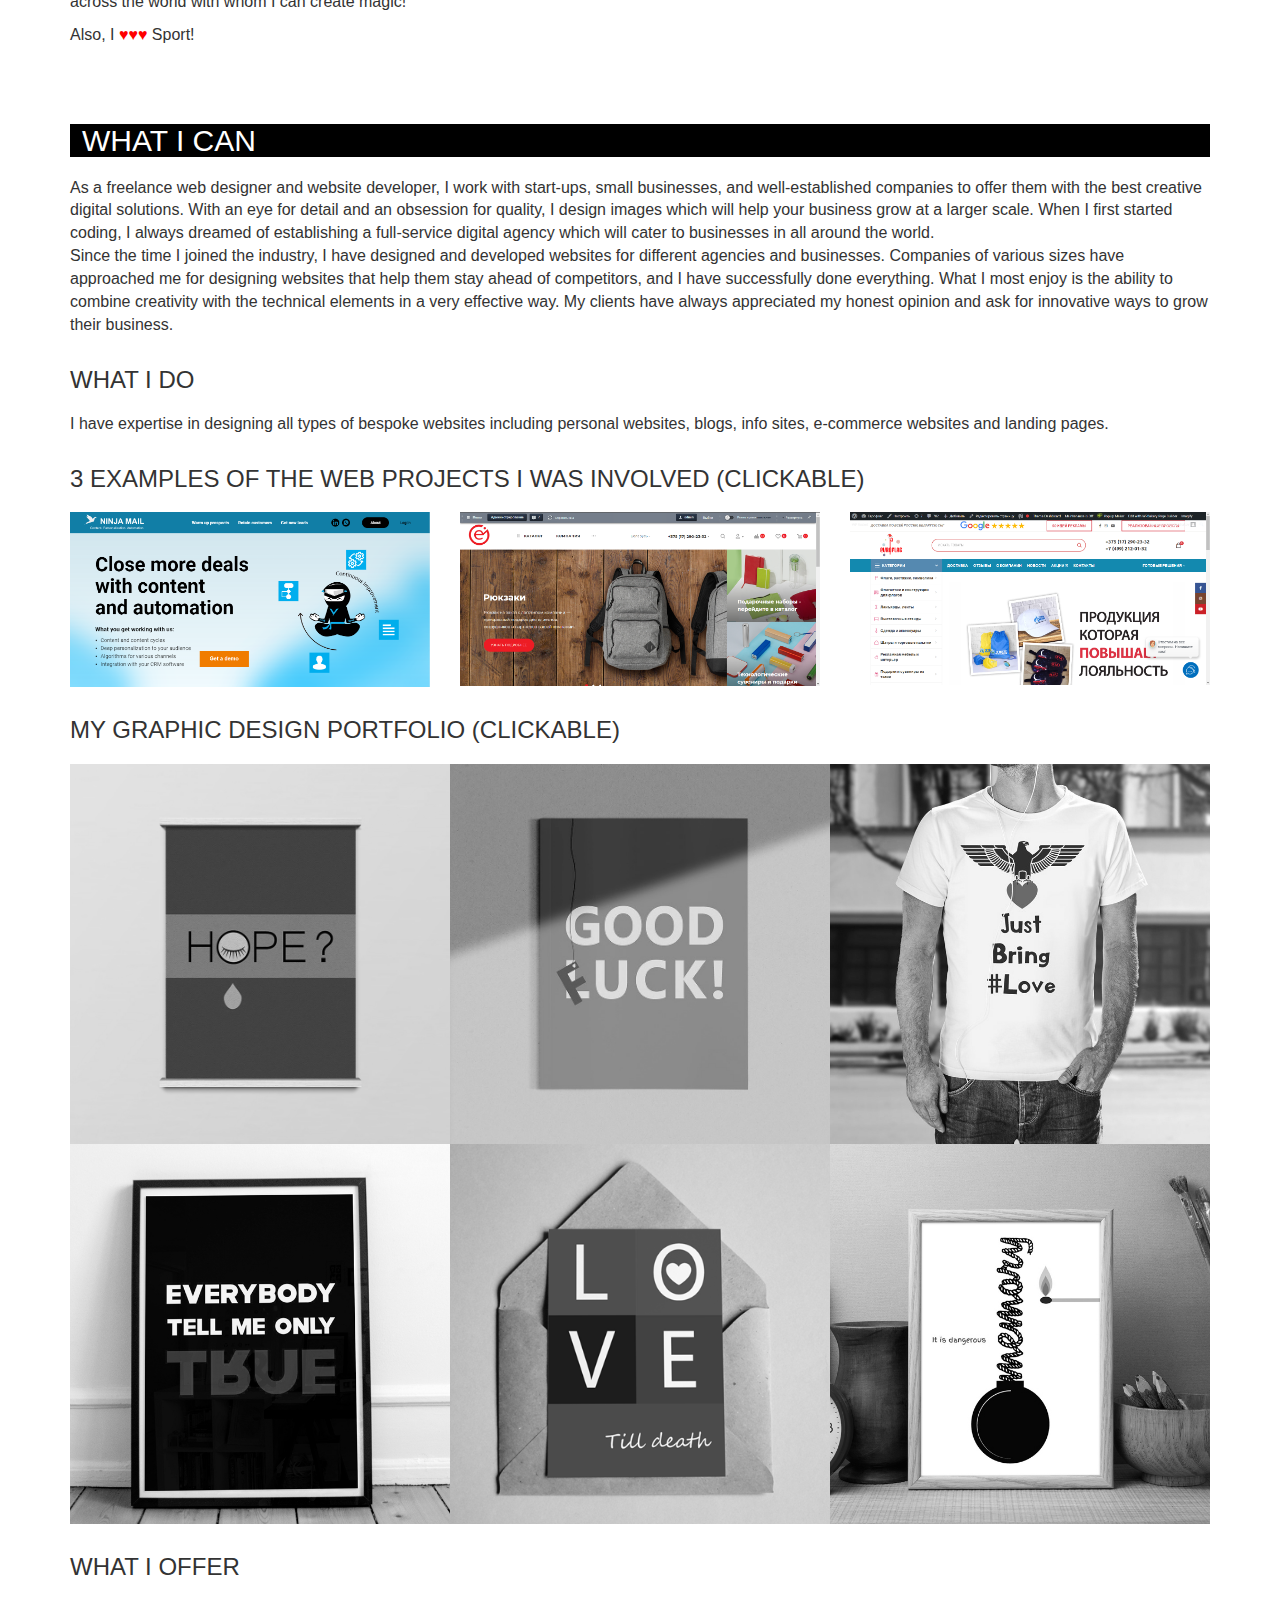
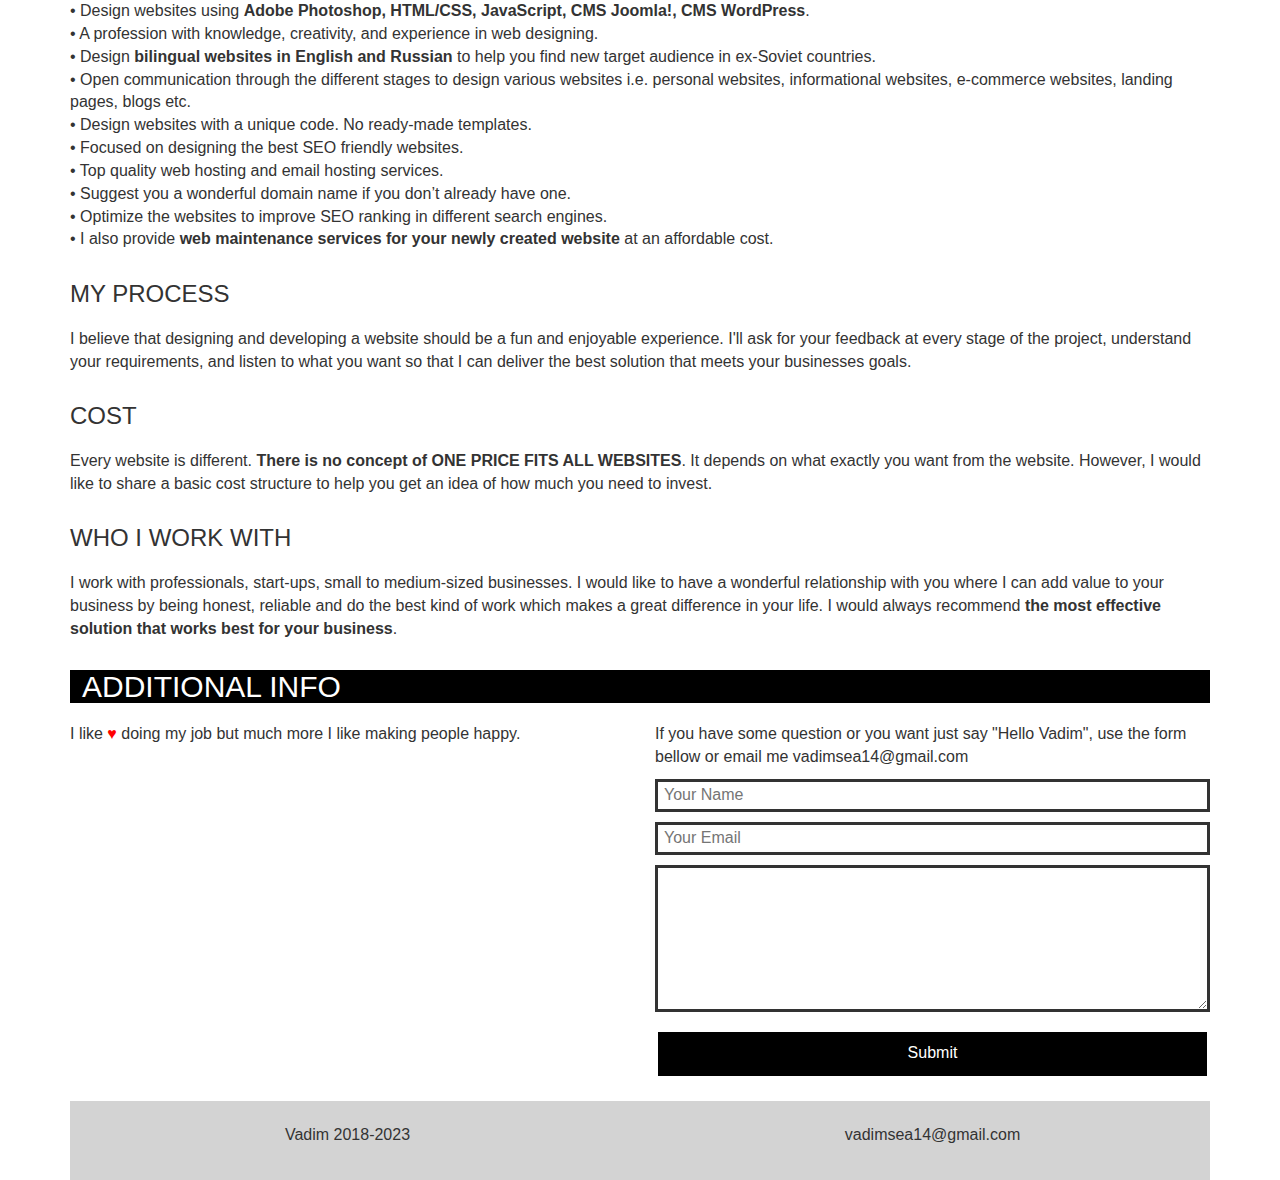
==== commit d6099d03: "Update index.html" ====
--- a/index.html
+++ b/index.html
@@ -114,8 +114,8 @@
 <div class="row">
   <!--<div class="col-xs-6 col-md-4"><a href="https://crystalteaches.com/" target="_blank"><img src="images/crystal.jpeg" class="img-responsive" alt="crystal" style="width: 100%;"/></a></div>-->
   <div class="col-xs-6 col-md-4"><a href="https://ninjamail.click/" target="_blank"><img src="images/ninjamail.png" class="img-responsive" alt="ninjamail" style="width: 100%;"/></a></div>
-  <div class="col-xs-6 col-md-4"><a href="http://www.tamer-art.com/" target="_blank"><img src="images/e-gifts.png" class="img-responsive" alt="e-gifts" style="width: 100%;"/></a></div>
-  <div class="col-xs-6 col-md-4"><a href="https://maxmanes.com/" target="_blank"><img src="images/maxmanes.png" class="img-responsive" alt="maxmaines" style="width: 100%;"/></a></div>
+  <div class="col-xs-6 col-md-4"><a href="https://e-gifts.by/" target="_blank"><img src="images/e-gifts.png" class="img-responsive" alt="e-gifts" style="width: 100%;"/></a></div>
+  <div class="col-xs-6 col-md-4"><a href="https://evroflag.by/" target="_blank"><img src="images/evroflag.png" class="img-responsive" alt="maxmaines" style="width: 100%;"/></a></div>
 </div>	    
 	    
 	    
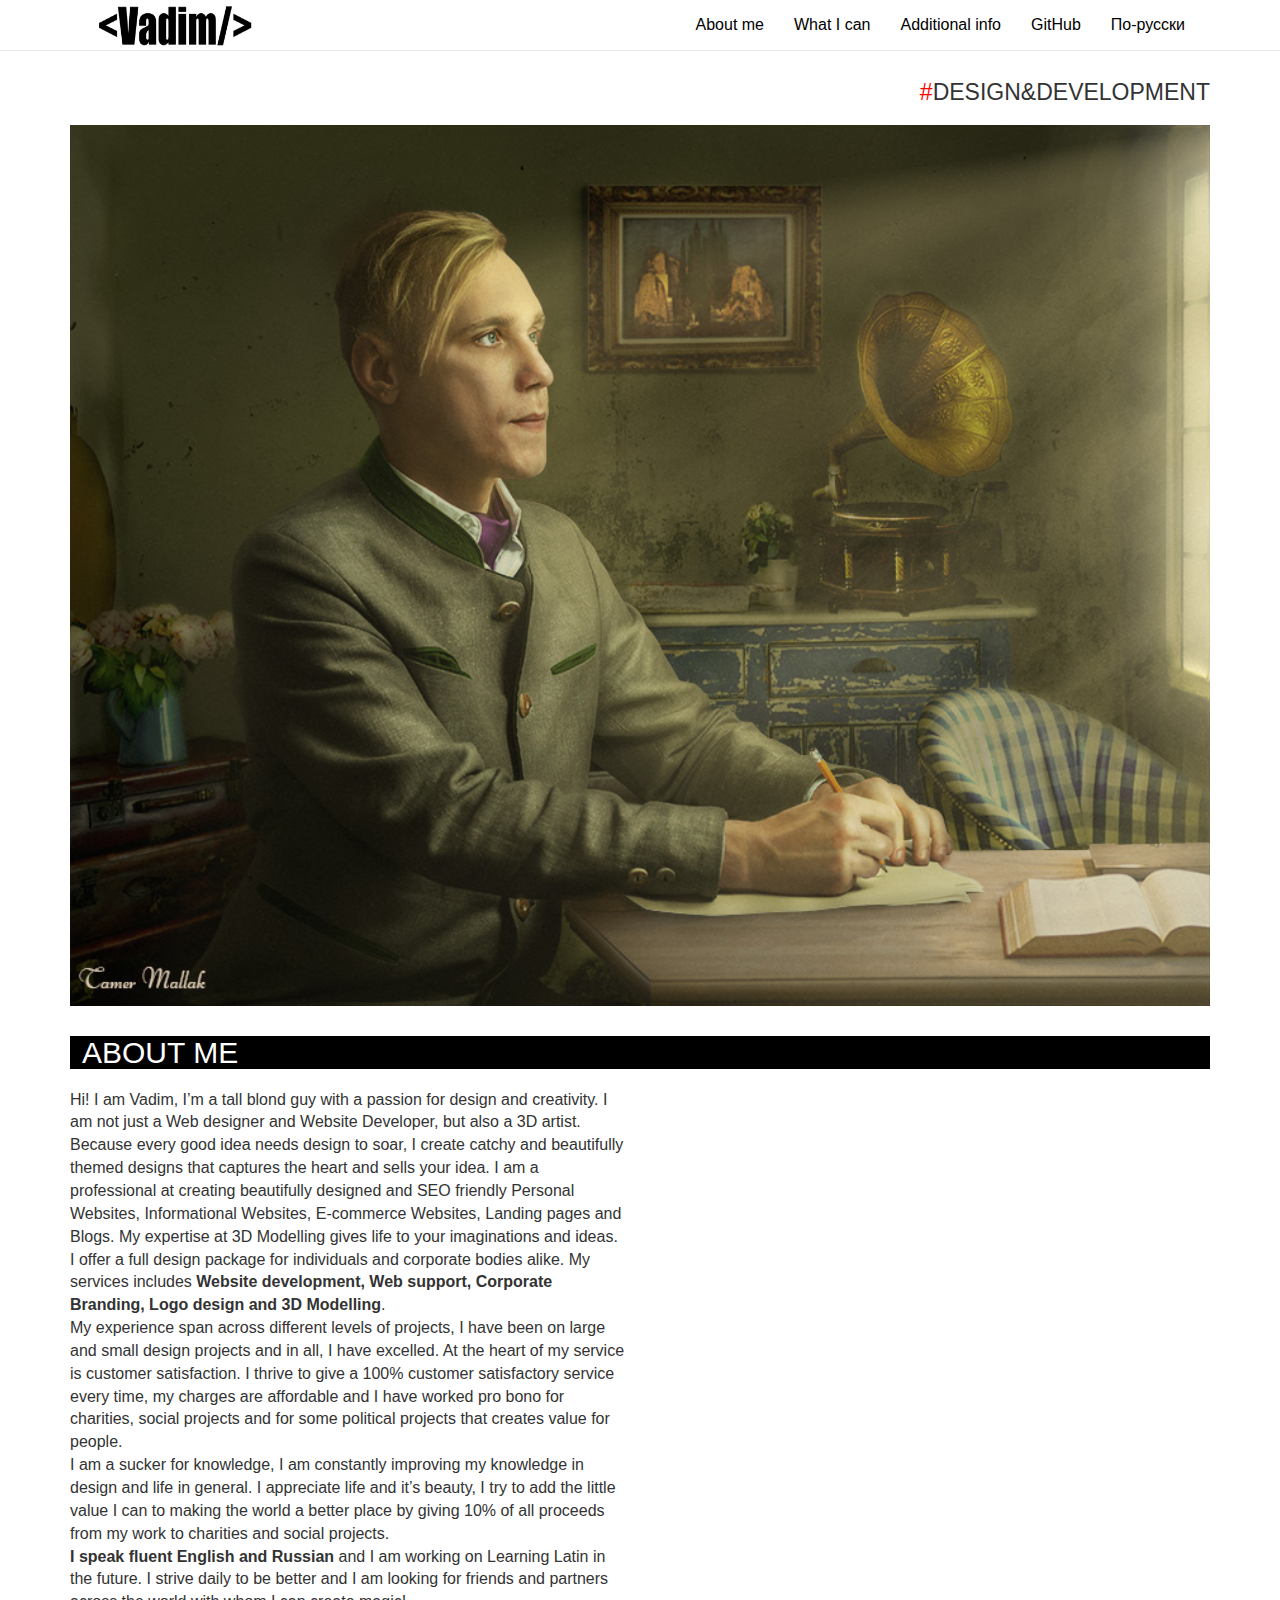
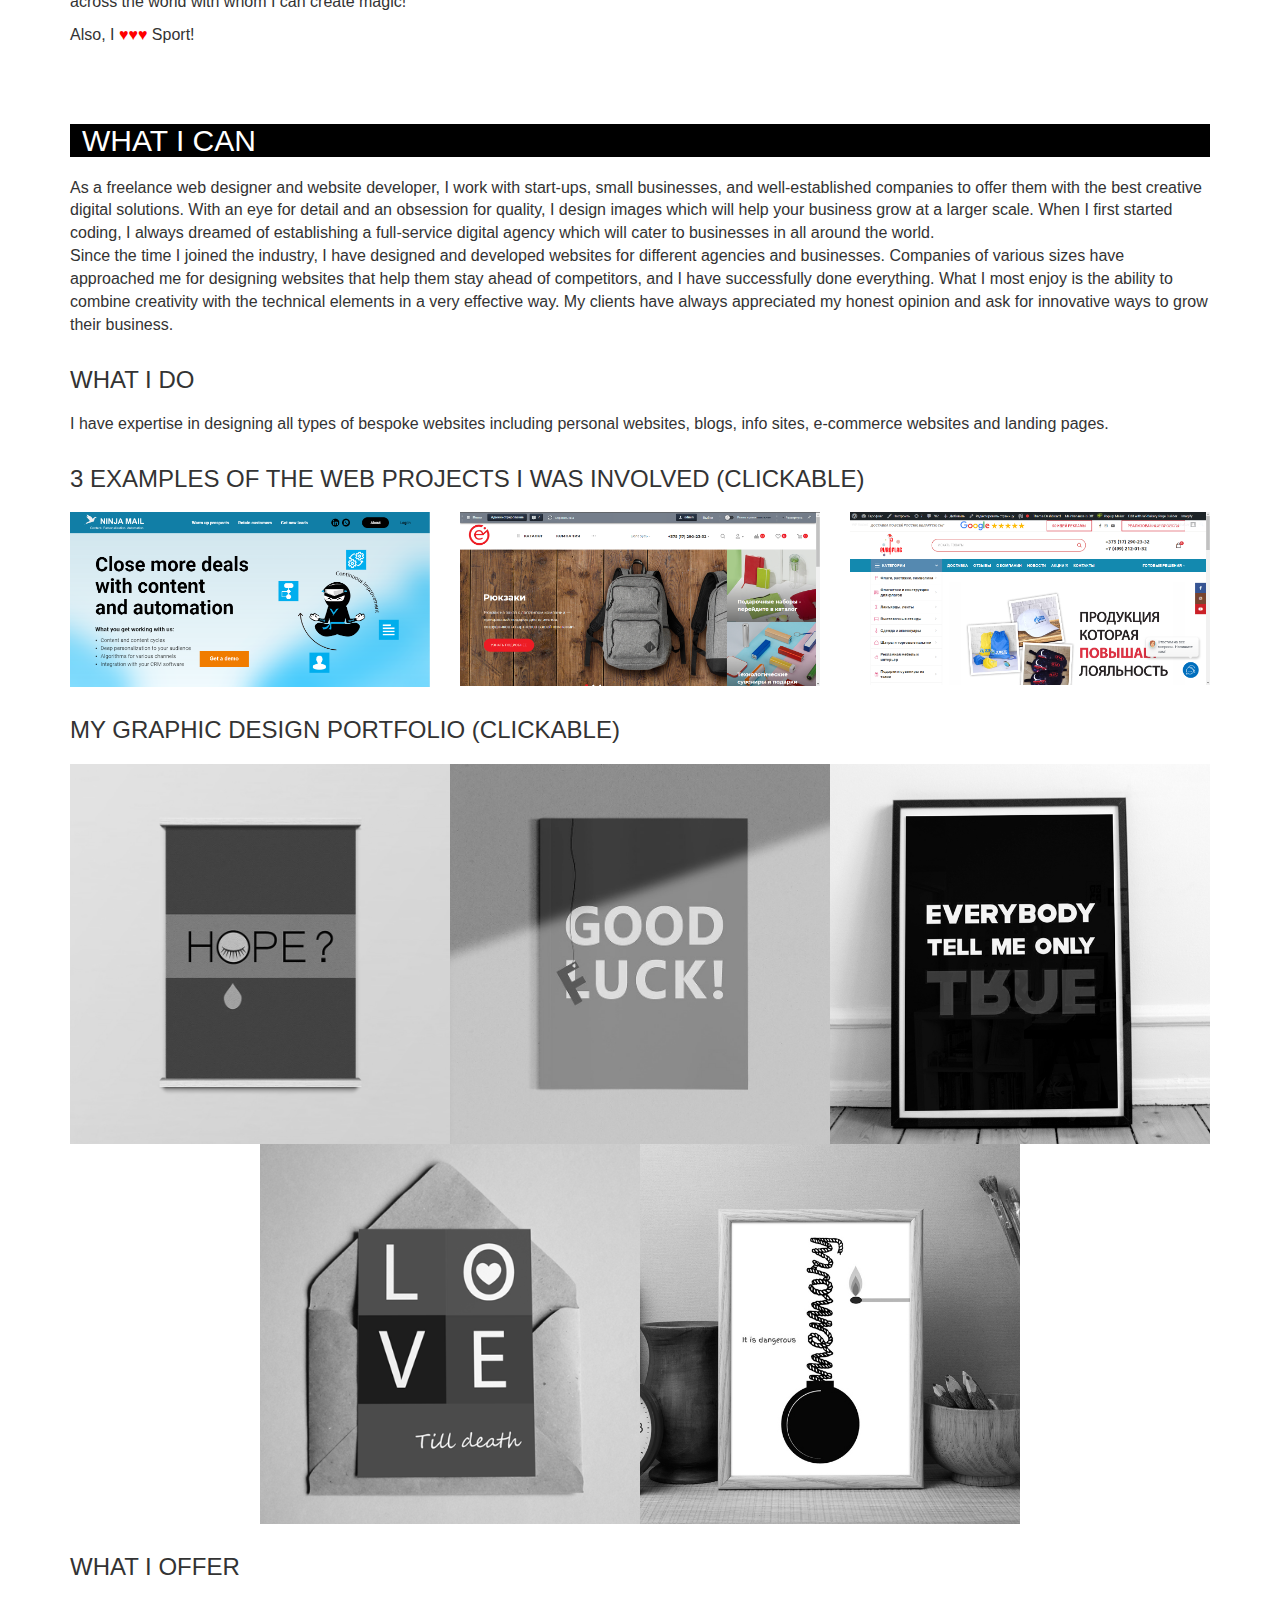
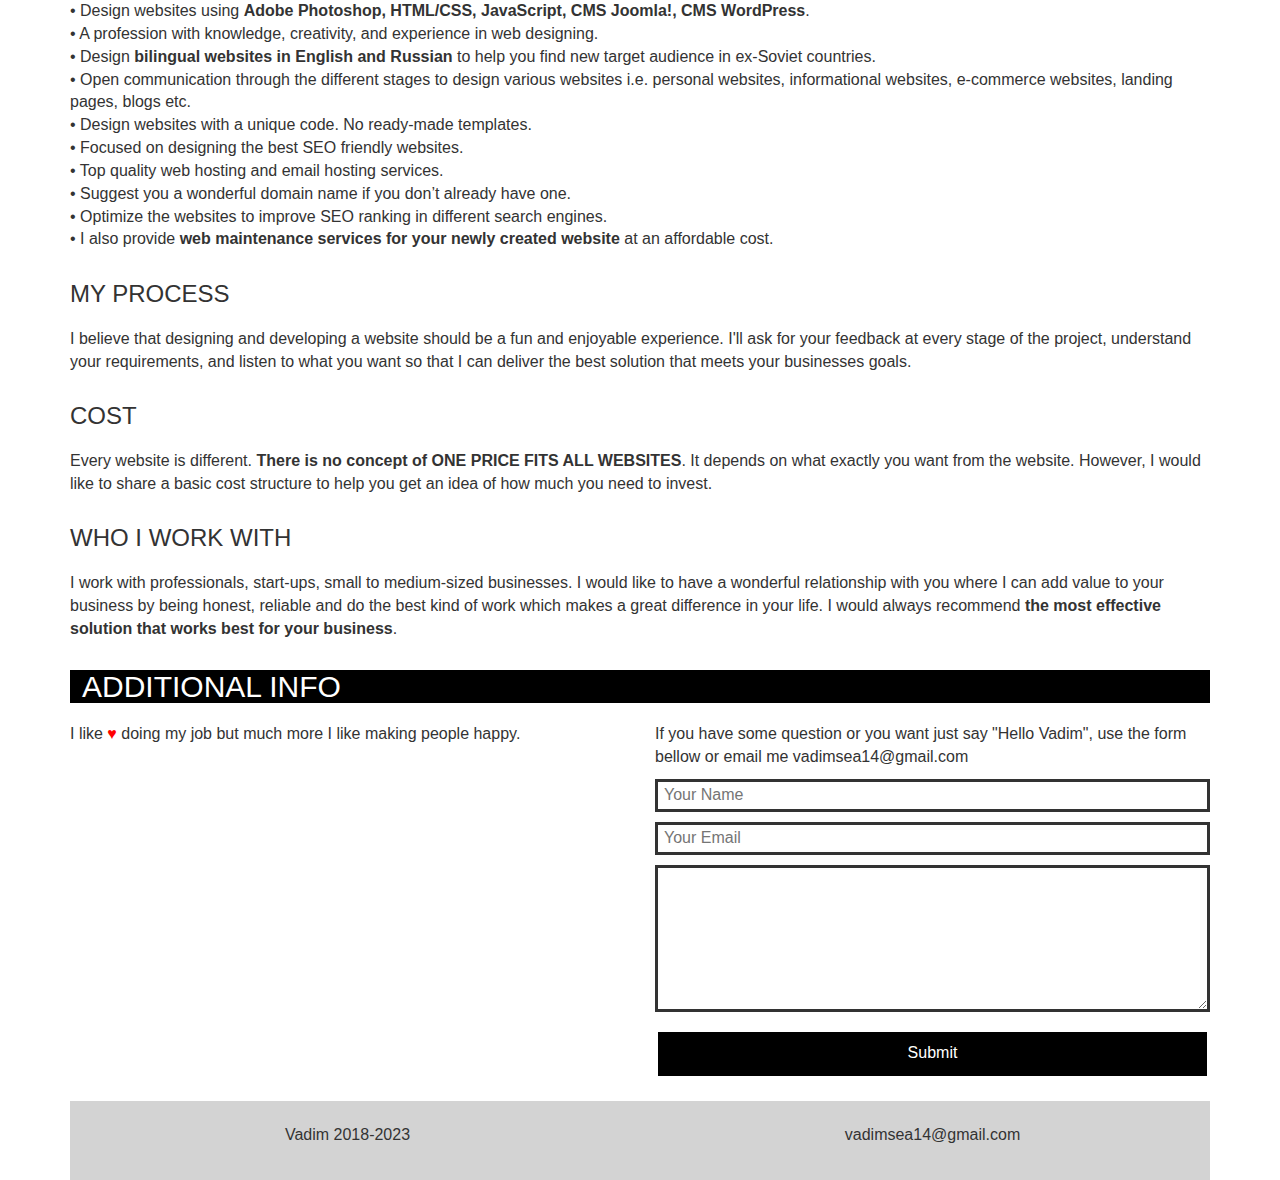
==== commit a2a18f26: "Update index.html" ====
--- a/index.html
+++ b/index.html
@@ -139,13 +139,7 @@
 		</div>
 	</div><!-- /-fx-gal-item -->
 
-	<div class="-fx-gal-item">
-		<div class="-fx-gal-image-thumb" tabindex="1">
-			<a href="https://vadimsea.github.io/images/love.jpg" target="_blank">
-				<img src="images/love.jpg" />
-			</a>
-		</div>
-	</div><!-- /-fx-gal-item -->
+
 
 	<div class="-fx-gal-item">
 		<div class="-fx-gal-image-thumb" tabindex="1">
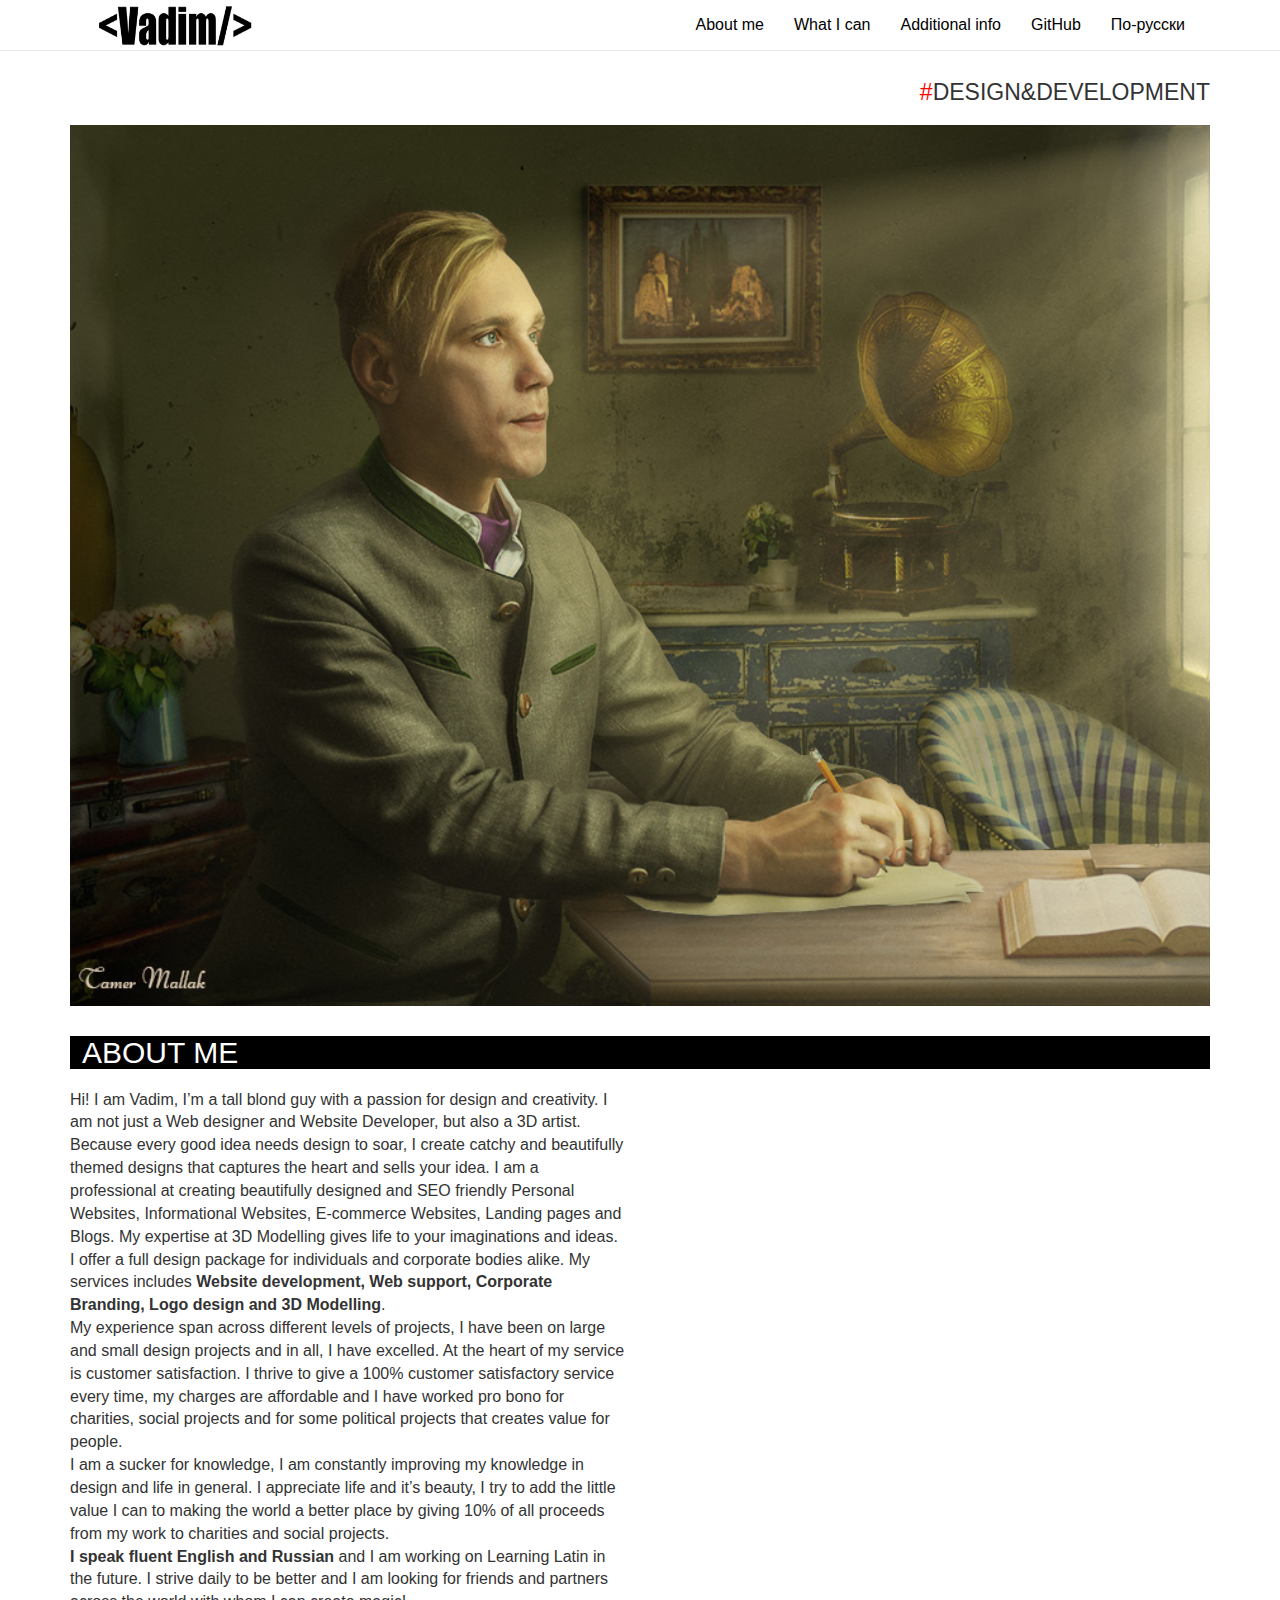
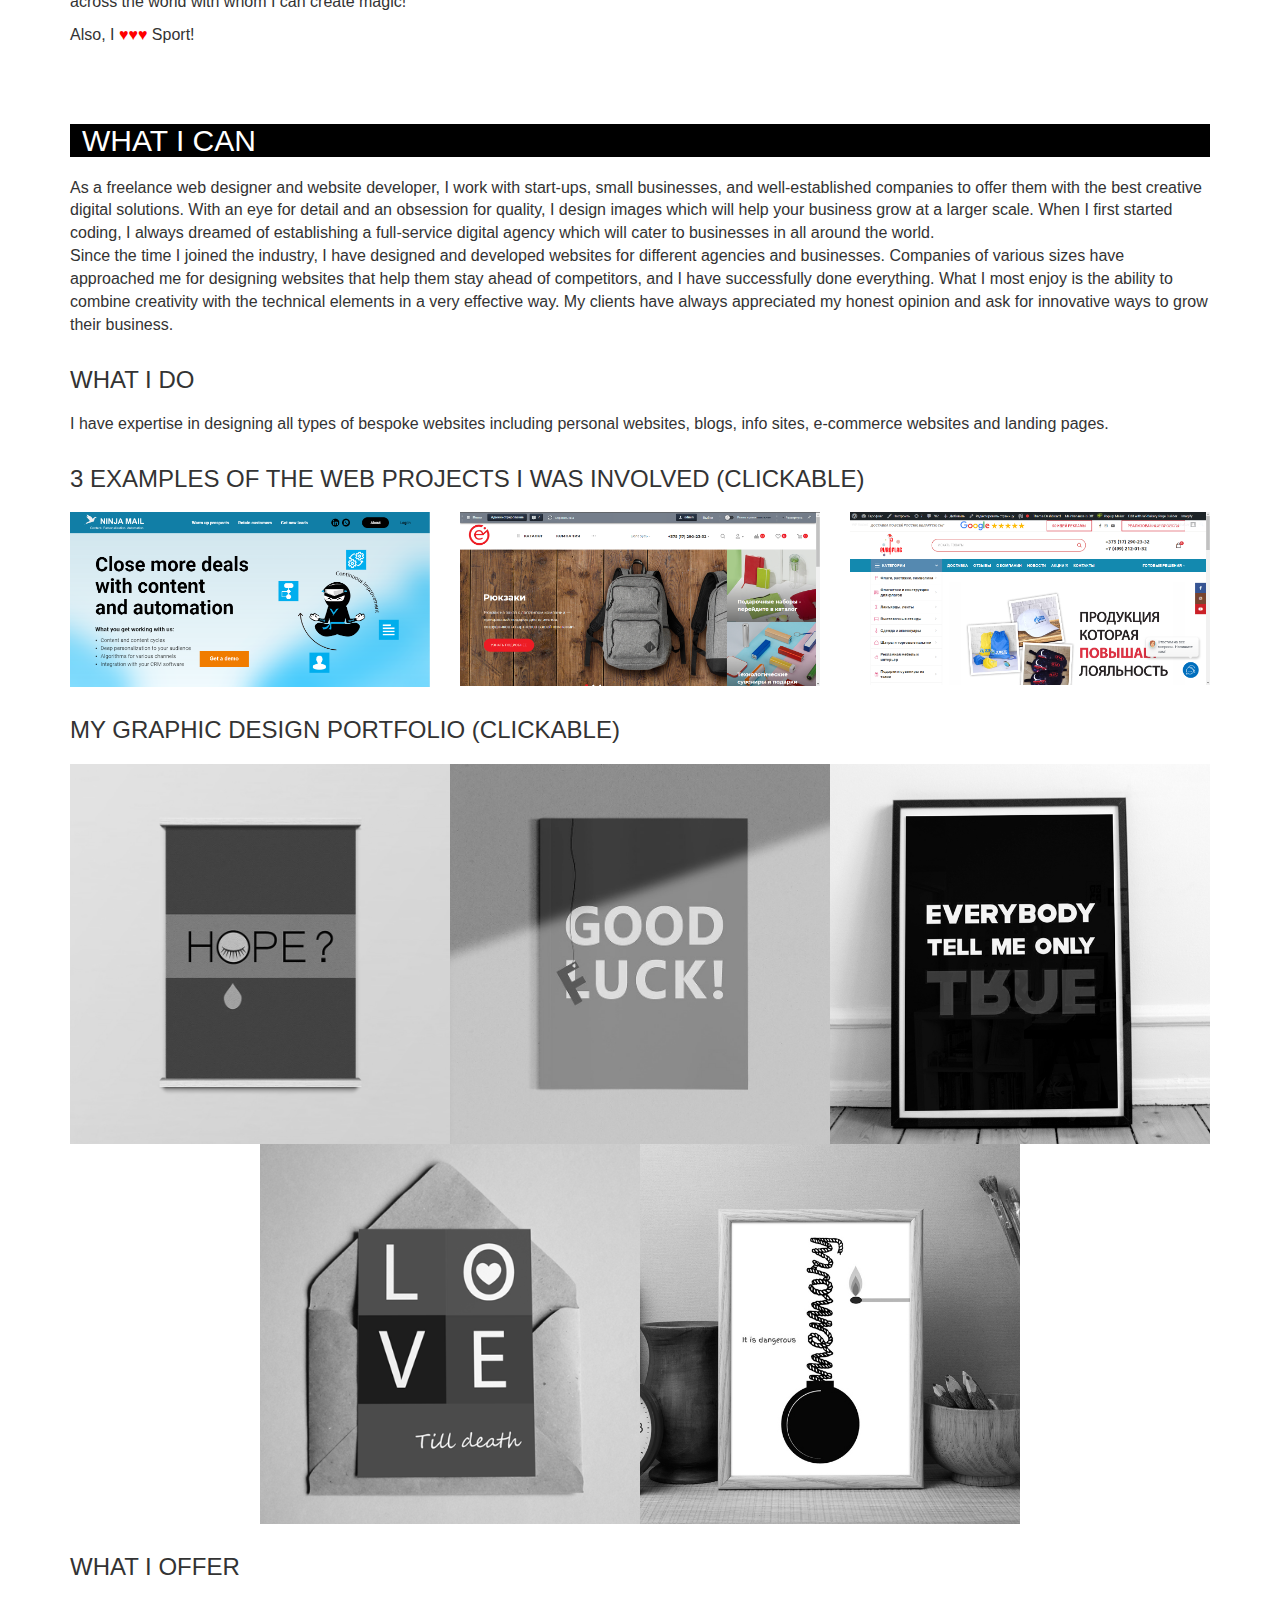
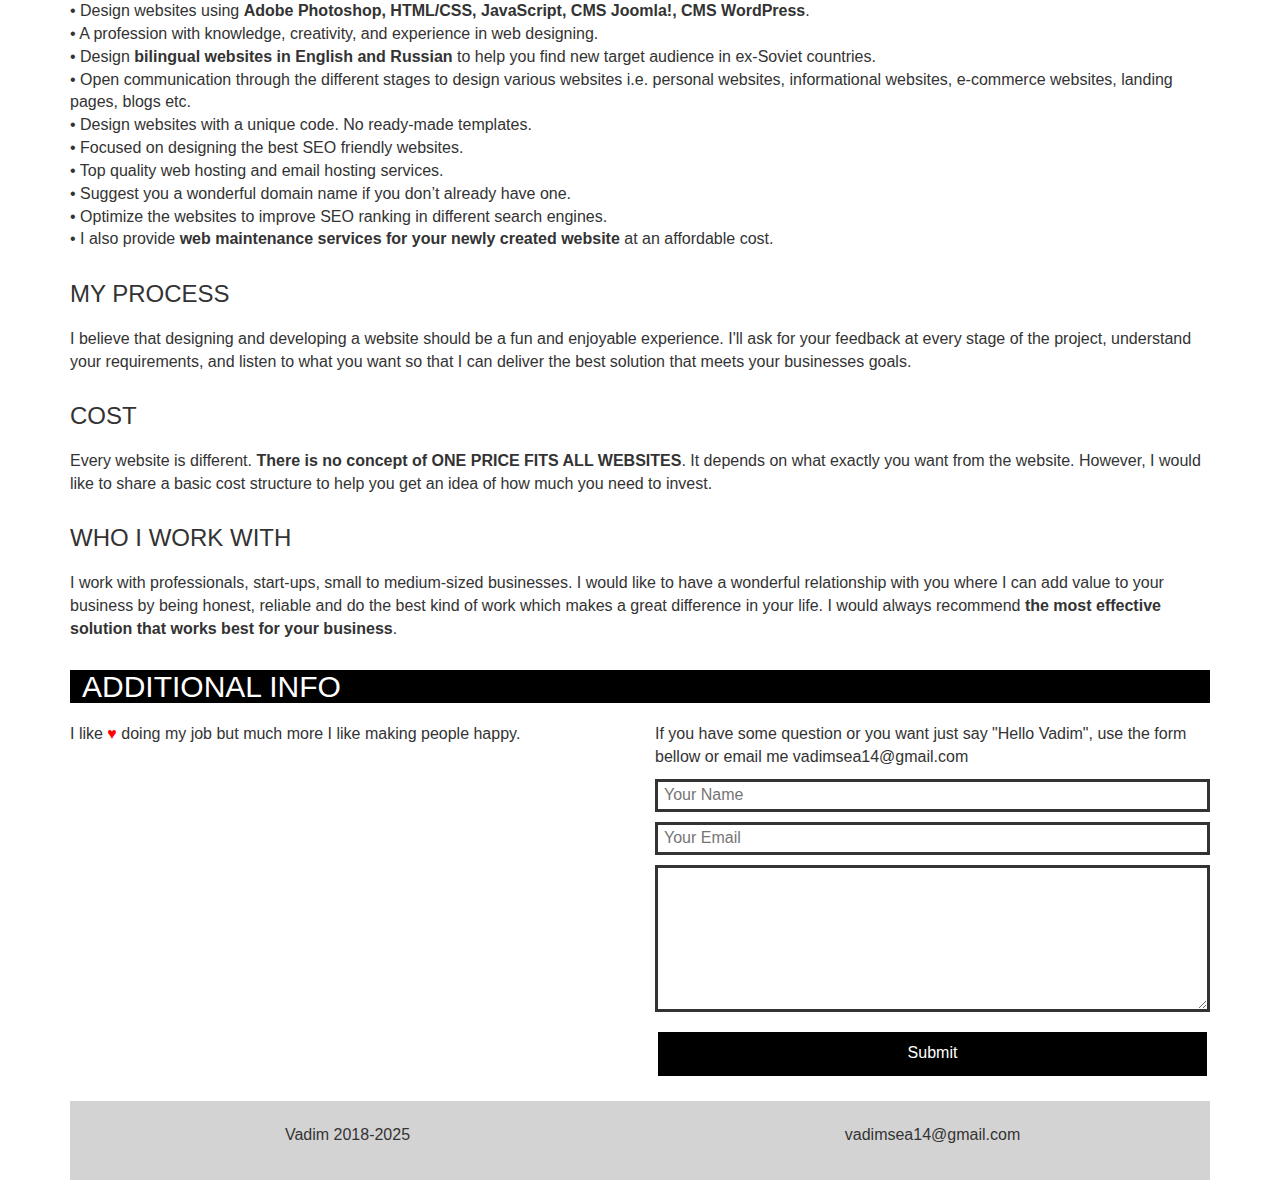
==== commit e50116af: "Update index.html" ====
--- a/index.html
+++ b/index.html
@@ -236,7 +236,7 @@
 <footer class="footer-vadzim">
   <div class="row" style="text-align: center;">
 	  <div class="col-md-6">
-	  	<p>Vadim 2018-2023</p>
+	  	<p>Vadim 2018-2025</p>
 	  </div>
 	  <div class="col-md-6">
 	  	<p>vadimsea14@gmail.com</p>
